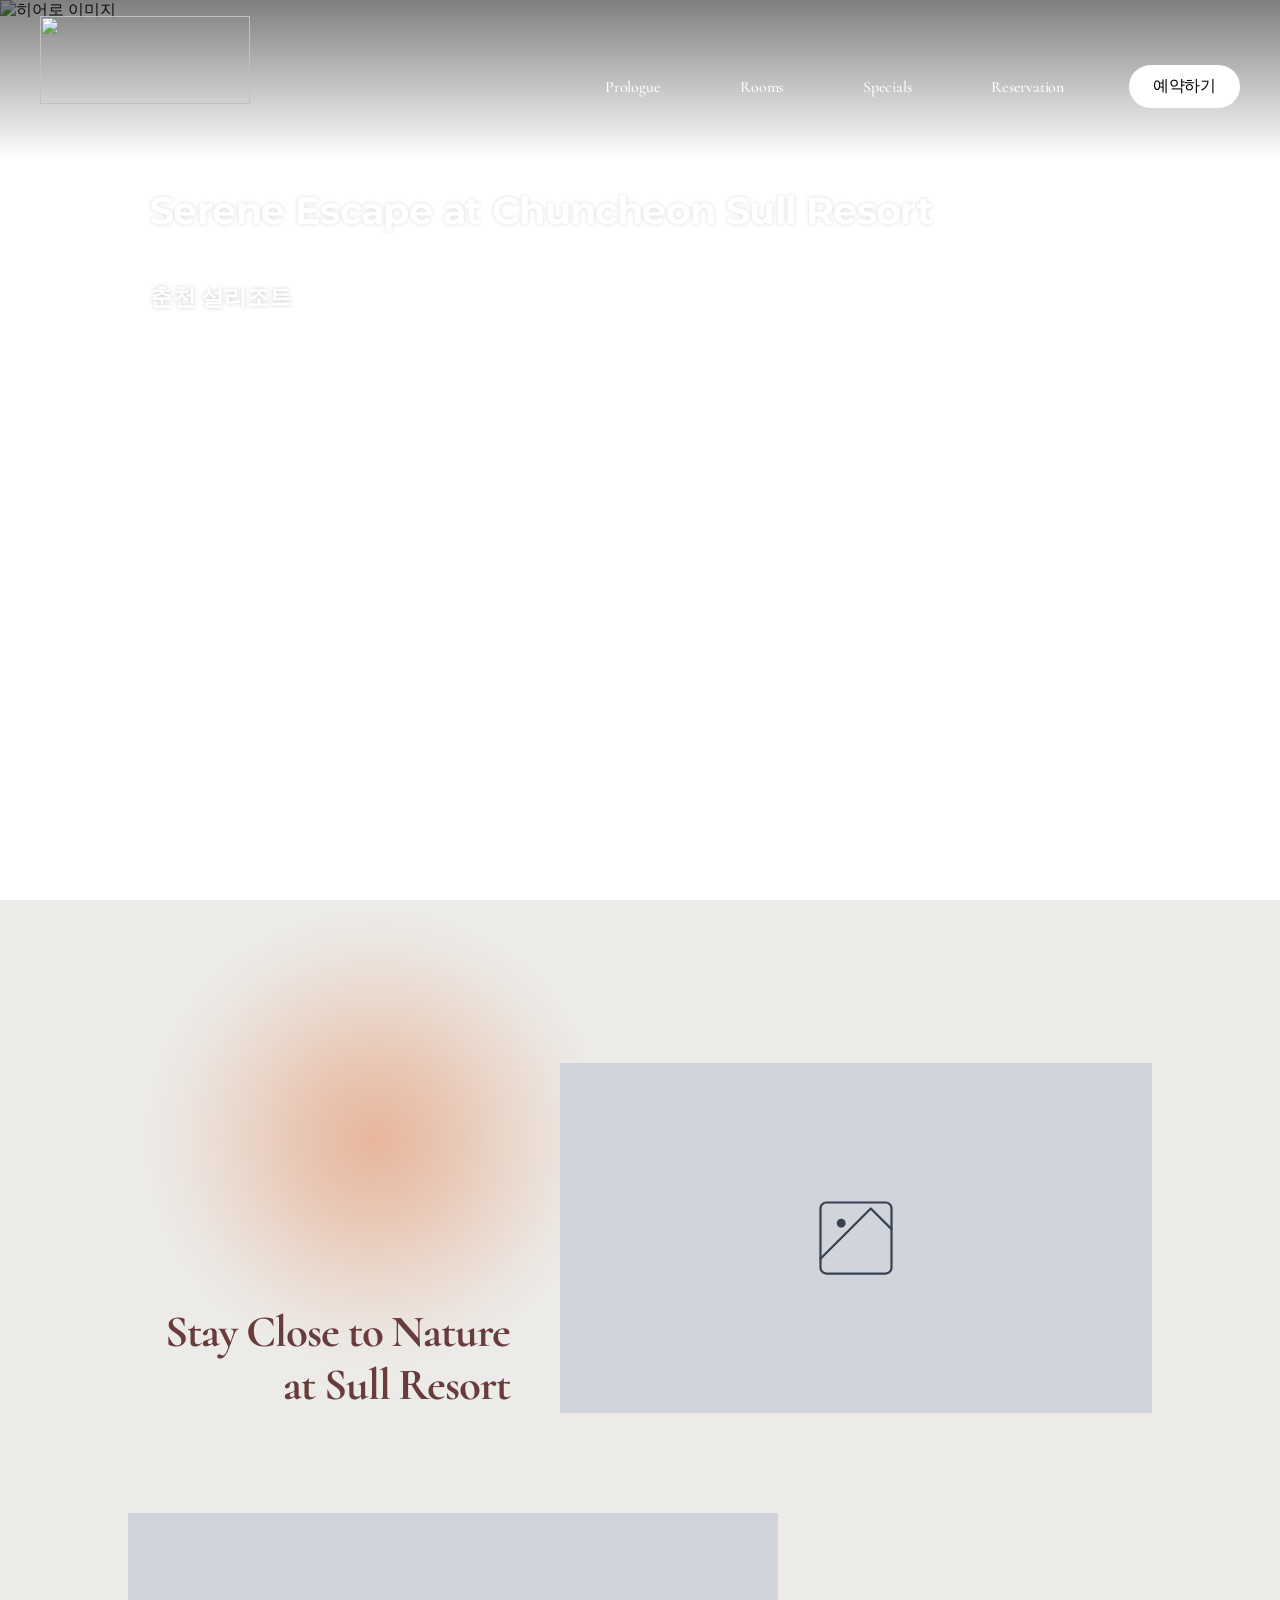
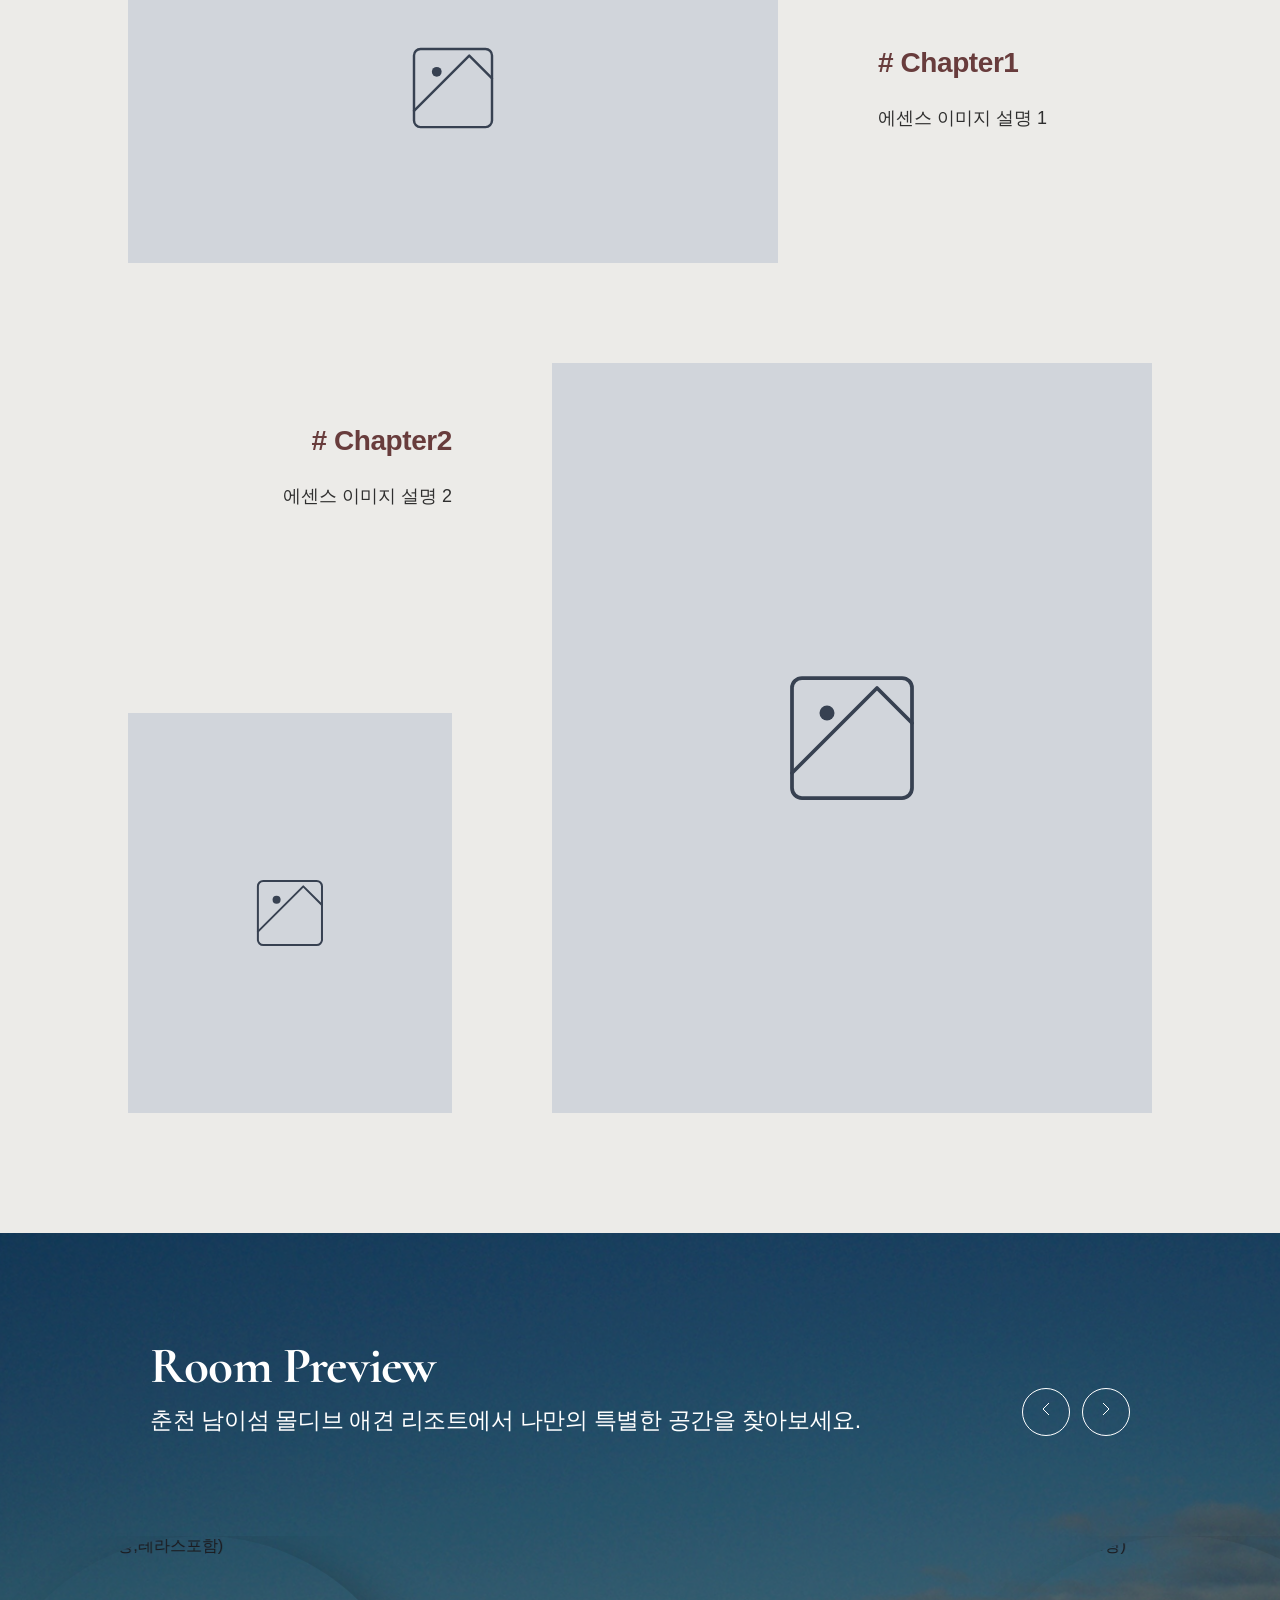
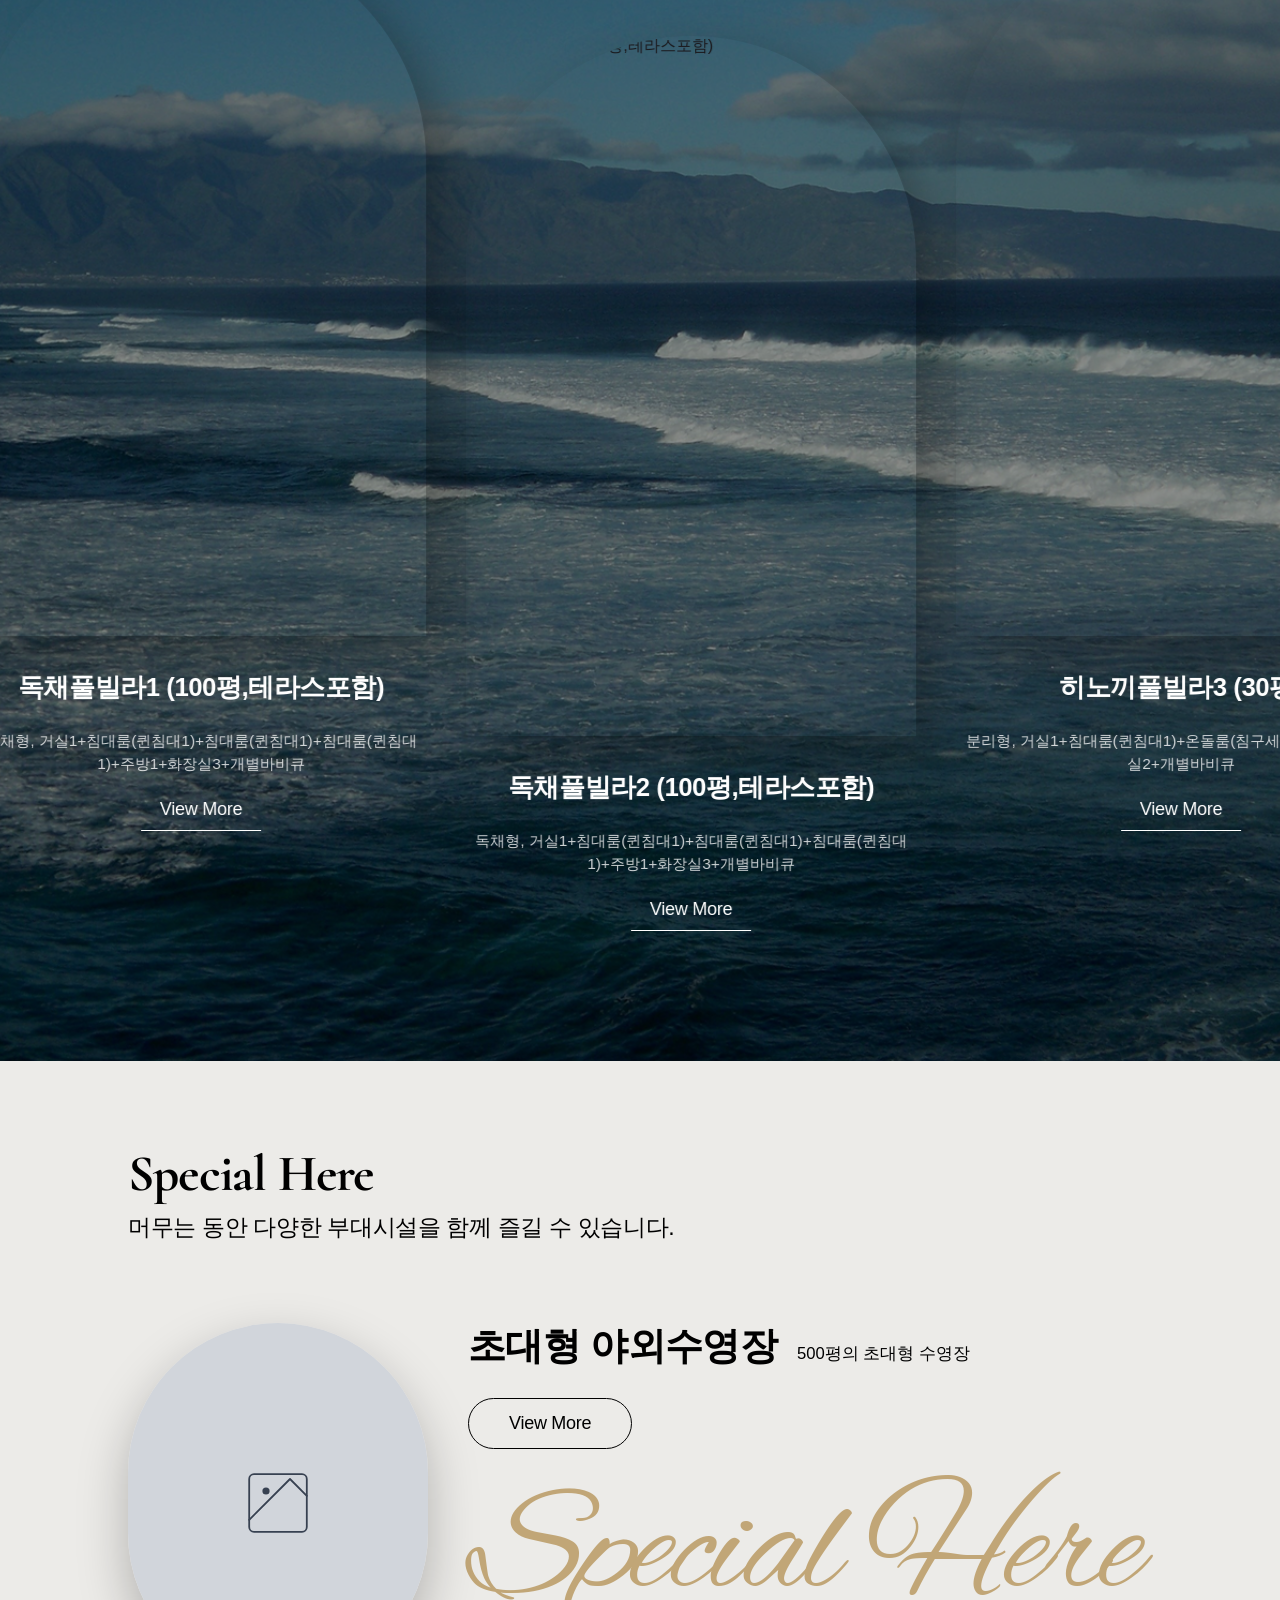
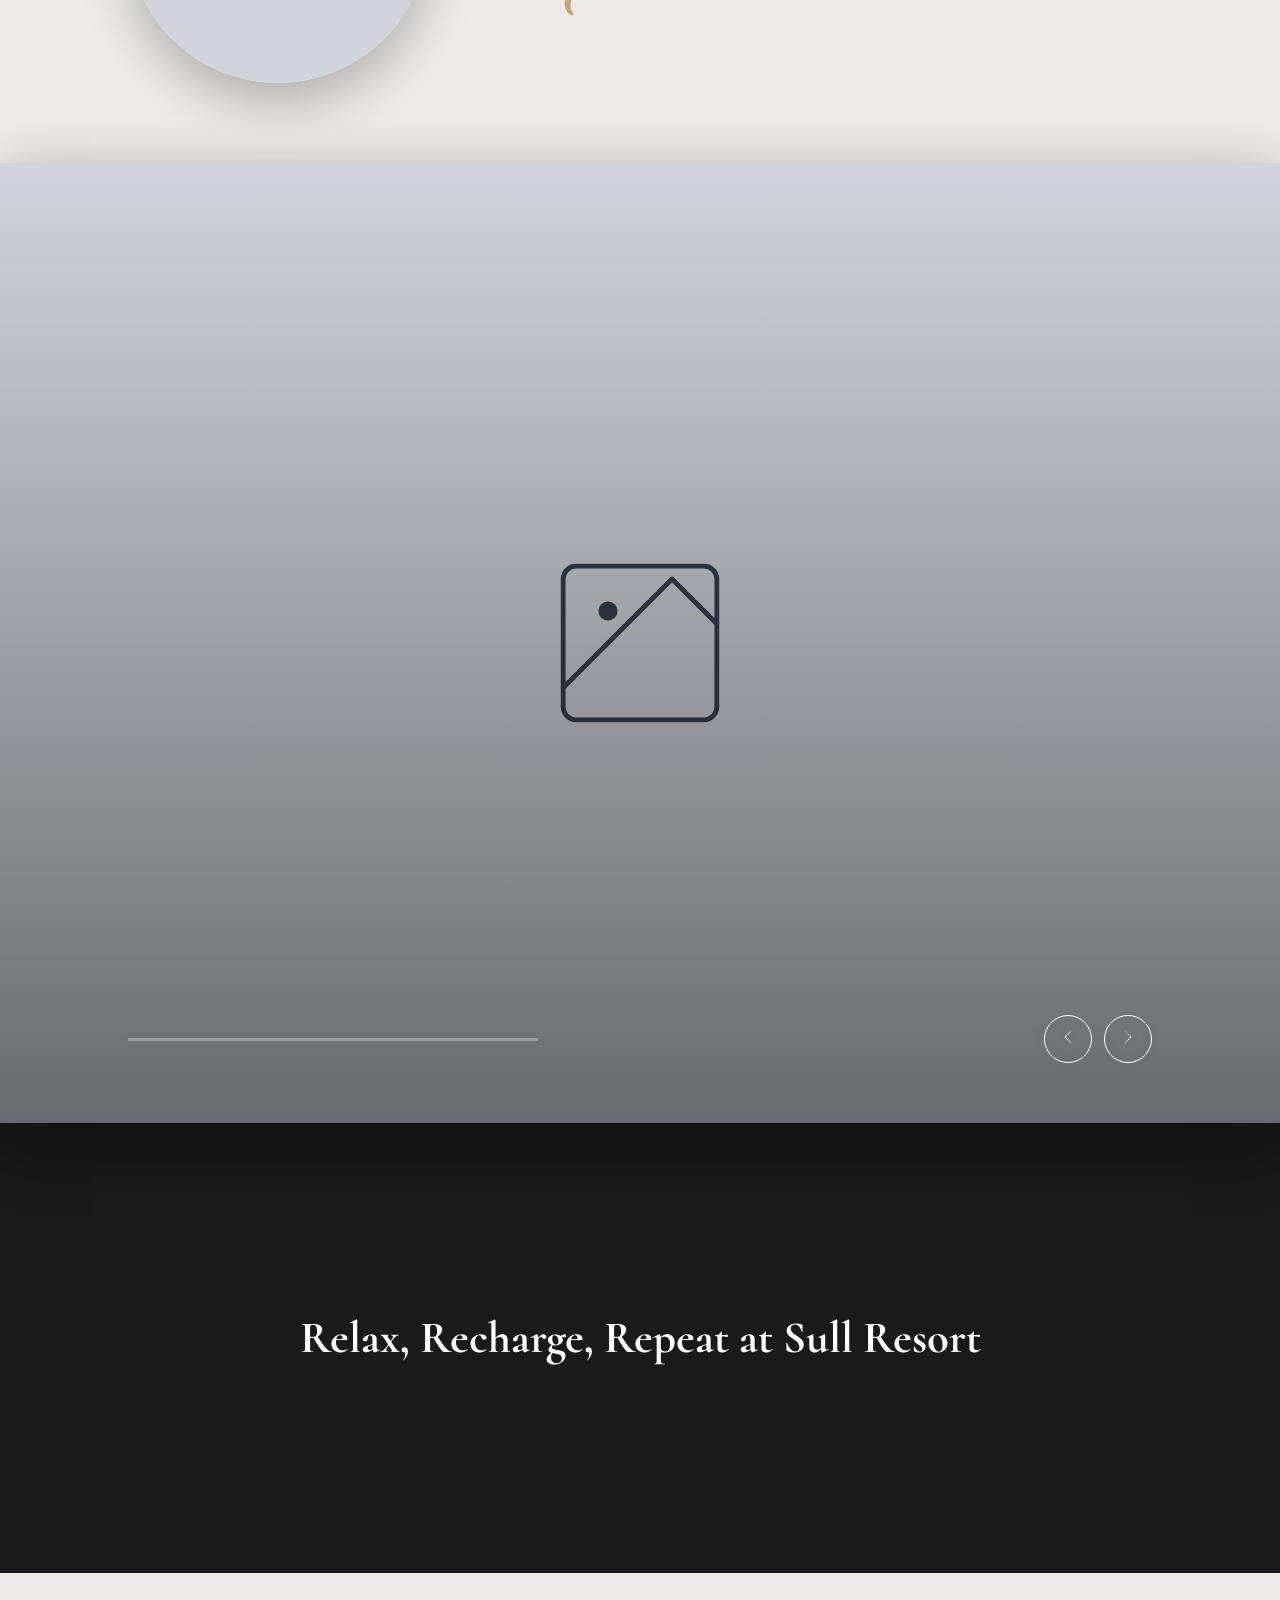
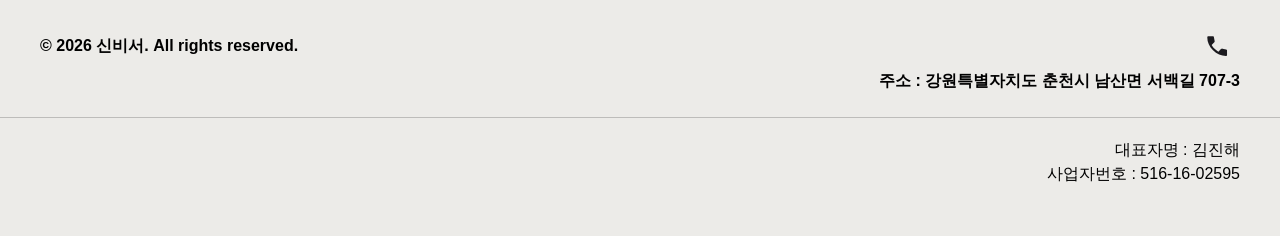
==== index.html @ b6738d69 "Deploy site files" ====
<!DOCTYPE html>
<html lang="ko">
<head>
    <meta charset="UTF-8">
    <meta name="viewport" content="width=device-width, initial-scale=1.0">
    <title></title>

    <!-- Stylesheets -->
    <link rel="stylesheet" href="styles/theme.css">
    <link rel="stylesheet" href="styles/common.css">
    <link rel="stylesheet" href="styles/index.css">
    <link rel="stylesheet" href="styles/popup.css">
  <!-- Open Graph Meta Tags for Social Media -->
  <meta property="og:type" content="website" />
  <meta property="og:title" content="춘천 남이섬 몰디브 애견 리조트 - 홈" />
  
  
  <meta property="og:url" content="https://maldivesvillage.co.kr" />

  <!-- Twitter Card Meta Tags -->
  <meta name="twitter:card" content="summary_large_image" />
  <meta name="twitter:title" content="춘천 남이섬 몰디브 애견 리조트 - 홈" />
  
  
</head>
<body>
    <!-- Navigation (Header) - page-wrapper 밖으로 분리 -->
    <div class="navigation-off">
        <div id="header-container"></div>
    </div>

    <div class="page-wrapper">
        <!-- CUSTOM FIELD : 메인 소개 섹션 이미지 매핑 -->
        <div class="main-section">
            <div class="main-bg" data-hero-slider></div>
            <div class="main-content">
                <!-- custom field : 메인 소개 섹션 타이틀 매핑 -->
                <h1 class="main-title" data-hero-title></h1>
                <div class="title-divider"><div class="bar-progress"></div></div>
                <!-- custom field : 메인 소개 섹션 설명 매핑 -->
                <p class="main-subtitle" data-hero-description></p>
            </div>
            <div class="main-arrow">
                <div class="arrow-left"></div>
                <p class="arrow-number">01</p>
                <div class="arrow-divider"></div>
                <p class="arrow-number">10</p>
                <div class="arrow-right"></div>
            </div>
        </div>

        <!-- custom field : 핵심 메시지 섹션 -->
        <div class="content-1 essence-section">
            <div class="gradient-circle anim-scale-in"></div>

            <div class="content-1-inner">
                <div class="content-group">
                    <div class="title-text" data-essence-description></div>
                    <!-- custom field : 핵심 메시지 섹션 이미지 1 매핑 , 이미지는 총 4개까지만-->
                    <div class="content-image large anim-fade-right">
                        <img data-essence-image-1 src="" alt="">
                    </div>
                </div>

                <div class="con1-item con1-1">
                    <!-- custom field : 핵심 메시지 섹션 이미지 2 매핑 -->
                    <div class="content-image anim-fade-left">
                        <img data-essence-image-2 src="" alt="">
                    </div>
                    <div class="content-text anim-fade-right">
                        <h3 class="chapter-tag"># Chapter1</h3>
                        <!-- custom field : 핵심 메시지 섹션 이미지 1 설명 매핑 -->
                        <p class="chapter-content" data-essence-image-description-1></p>
                    </div>
                </div>

                <div class="con1-34">
                    <div class="con1-item con1-3">
                        <div class="content-text right anim-fade-left">
                            <h3 class="chapter-tag"># Chapter2</h3>
                            <!-- custom field : 핵심 메시지 섹션 이미지 2 설명 매핑 -->
                            <p class="chapter-content" data-essence-image-description-2></p>
                        </div>
                        <!-- custom field : 핵심 메시지 섹션 이미지 3 매핑 -->
                        <div class="content-image tall anim-fade-right">
                            <img data-essence-image-3 src="" alt="">
                        </div>
                    </div>

                    <div class="con1-item con1-4">
                        <!-- custom field : 핵심 메시지 섹션 이미지 4 매핑 -->
                        <div class="content-image wide anim-fade-up">
                            <img data-essence-image-4 src="" alt="">
                        </div>
                    </div>
                </div>
            </div>
        </div>

        <!-- room preview section : 커스텀 영역 x / 룸 정보 매핑 -->
        <div class="content-2 room-preview-section" >
            <div class="content-2-bg"></div>
            <div class="section-header">
                <div class="section-header-outer">
                    <div class="section-header-inner">
                        <div class="text-block">
                            <h2 class="section-title">Room Preview</h2>
                            <!-- 문구 변경되어야 함 (숙소명 + 하드코딩 문구 )-->
                            <p class="section-subtitle" data-rooms-subtitle></p>
                        </div>
                        <div class="arrow-block">
                            <button class="nav-btn prev"><svg width="24" height="24" viewBox="0 0 24 24" fill="none"><path d="M15 6L9 12L15 18" stroke="currentColor" stroke-width="1"/></svg></button>
                            <button class="nav-btn next"><svg width="24" height="24" viewBox="0 0 24 24" fill="none"><path d="M9 6L15 12L9 18" stroke="currentColor" stroke-width="1"/></svg></button>
                        </div>
                    </div>
                </div>
            </div>

            <div class="room-grid">
                <div class="room-scroll-track" data-rooms-container>
                    <!-- 숙소관리 객실 타입 개수에 따라 동적 생성 -->
                </div>
            </div>
        </div>

        <!-- facility section : 커스텀 영역 x / 부대시설 정보 매핑 -->
        <div class="content-3 facility-section">
            <div class="special-left">
                <div class="special-header anim-fade-up">
                    <!-- 하드코딩, 매핑 x -->
                    <h2>Special Here</h2>
                    <p>머무는 동안 다양한 부대시설을 함께 즐길 수 있습니다.</p>
                </div>

                <div class="meditation-image anim-scale-in">
                    <!-- 부대시설 이미지 동적 생성 (mapper) -->
                </div>

                <div class="meditation-info anim-fade-right">
                    <!-- 부대시설 정보 동적 생성 (mapper) -->
                </div>
                <!-- 하드코딩, 매핑 x -->
                <p class="special-script">Special Here</p>

                <div class="arrow-decoration">
                    <svg width="856" height="250" viewBox="0 0 856 250" fill="none" style="overflow:visible">
                        <circle cx="731" cy="125" r="125" fill="white" fill-opacity="0.4"/>
                        <path d="M0 146.5C0 146.5 448.741 146.5 776 146.5L700 89.9999" stroke="black"/>
                    </svg>
                </div>
            </div>

            <div class="special-right anim-fade-right">
                <div class="special-right-image">
                    <!-- 부대시설 오른쪽 이미지 동적 생성 (mapper) -->
                    <div class="image-overlay"></div>
                </div>
                <div class="special-bar">
                    <div class="bar-line"><div class="bar-progress"></div></div>
                    <div class="bar-controls">
                        <button><svg width="24" height="24" viewBox="0 0 24 24" fill="none"><path d="M15 6L9 12L15 18" stroke="currentColor" stroke-width="1"/></svg></button>
                        <button><svg width="24" height="24" viewBox="0 0 24 24" fill="none"><path d="M9 6L15 12L9 18" stroke="currentColor" stroke-width="1"/></svg></button>
                    </div>
                </div>
            </div>
        </div>

        <!-- custom field : 마무리 섹션 -->
        <div class="content-4 closing-section">
            <!-- custom field : 마무리 섹션 이미지 한장 매핑 -->
            <div class="content-4-bg" data-closing-image></div>
            <div class="content-4-text">
                <!-- custom field : 마무리 섹션 제목 매핑 -->
                <h2 data-closing-title></h2>
                <!-- custom field : 마무리 섹션 내용 매핑 -->
                <p data-closing-description></p>
            </div>
        </div>

        <!-- Footer -->
        <div id="footer-container"></div>
    </div>

    <!-- Popup -->
    <div id="popup-container"></div>

    <!-- Scripts -->
    <script src="js/common.js"></script>
    <script src="js/pages/index.js"></script>

    <!-- Data Mapper -->
    <script src="js/image-helpers.js"></script>
    <script src="js/data-mapper/core/base-mapper.js"></script>
    <script src="js/data-mapper/pages/index-mapper.js"></script>
    <script src="js/preview-handler.js"></script>

    <!-- Header / Footer Loader (header.html 로드 → 내부 스크립트 추출 실행 → HeaderFooterMapper 초기화) -->
    <script src="js/header-footer-loader.js"></script>

    <!-- Popup -->
    <script src="js/popup.js"></script>
</body>
</html>
---- styles/theme.css ----
/* CDN Fonts */
@import url('https://cdn.jsdelivr.net/gh/orioncactus/pretendard/dist/web/static/pretendard.min.css');
@import url('https://fonts.googleapis.com/css2?family=Cormorant:ital,wght@0,300..700;1,300..700&display=swap');

/* Font Faces */
@font-face {
  font-family: 'Aritaburi';
  src: url('https://cdn.jsdelivr.net/gh/projectnoonnu/noonfonts_one@1.0/Arita-buri-SemiBold.woff') format('woff');
  font-weight: 400;
  font-display: swap;
}

@font-face {
    font-family: 'Pretendard';
    src: url('https://cdn.jsdelivr.net/gh/projectnoonnu/pretendard@1.0/Pretendard-Regular.woff2') format('woff2');
    font-weight: 400;
    font-display: swap;
}

/* CSS Variables */
:root {
  --font-ko-main: 'Aritaburi', sans-serif;
  --font-ko-sub: 'Pretendard', sans-serif;
  --font-en-main: 'Cormorant', sans-serif;
  --color-primary: #ecebe8;
  --color-secondary: #683c3c;
}
---- styles/common.css ----
/* Alex Brush (하드코딩 전용) */
@import url('https://fonts.googleapis.com/css2?family=Alex+Brush&display=swap');
/* Montserrat (하드코딩 전용) */
@import url('https://fonts.googleapis.com/css2?family=Montserrat:wght@400;500;600;700&display=swap');

/* ==========================================
   COMMON STYLES - 피그마 디자인 기반
   ========================================== */

* {
    margin: 0;
    padding: 0;
    box-sizing: border-box;
}

ul, ol, li {
    list-style: none;
}

html {
    font-size: 16px;
}

body {
    font-family: var(--font-ko-sub);
    color: #1c1b1f;
    background: white;
    overflow-x: hidden;
}

img {
    width: 100%;
    height: 100%;
    display: block;
}

a {
    text-decoration: none;
    color: inherit;
}

button {
    border: none;
    background: none;
    cursor: pointer;
    font-family: inherit;
}

/* ==========================================
   HEADER (공통 헤더)
   ========================================== */

.site-header {
    position: fixed;
    left: 0;
    top: 0;
    width: 100%;
    height: 120px;
    z-index: 1001;
    display: flex;
    align-items: center;
    justify-content: center;
    overflow: visible;
    transition: background 0.3s ease;
}

.header-wrapper {
    width: 100%;
    max-width: 1600px;
    flex: 1 1 auto;
    height: 100%;
    position: relative;
    z-index: 1004;
}

.header-inner {
    position: relative;
    display: flex;
    justify-content: space-between;
    align-items: center;
    width: 100%;
    height: 100%;
    padding: 0 40px;
    box-sizing: border-box;
}

.header-logo {
    flex-shrink: 0;
    width: 210px;
    height: 88px;
}

.header-logo img {
    width: 100%;
    height: 100%;
    object-fit: cover;
}

.header-nav {
    display: flex;
    align-items: center;
    gap: 80px;
    align-self: flex-end;
    padding-bottom: 12px;
}

.nav-menu {
    list-style: none;
    display: flex;
    align-items: center;
    gap: 80px;
    margin: 0;
    padding: 0;
}

.nav-menu > li > a {
    font-family: var(--font-en-main);
    font-weight: 500;
    font-size: 20px;
    color: white;
    letter-spacing: -0.225px;
    padding: 0 15px;
}

.btn-book {
    background: white;
    color: black !important;
    padding: 11px 24px !important;
    border-radius: 50px;
    font-family: var(--font-en-main);
    font-weight: 500;
    font-size: 15px;
    letter-spacing: -0.225px;
    white-space: nowrap;
    flex-shrink: 0;
}

.btn-ybs {
    background: white;
    color: black !important;
    padding: 11px 24px !important;
    border-radius: 50px;
    font-family: var(--font-en-main);
    font-weight: 500;
    font-size: 15px;
    letter-spacing: -0.225px;
    white-space: nowrap;
    flex-shrink: 0;
}

.ybs-short {
    display: none;
}

/* 버튼 그룹 - BOOK과 YBS 버튼을 나란히 배치 */
.button-group {
    display: flex !important;
    align-items: center;
    gap: 20px !important;
}

/* 데스크톱: 모바일 전용 요소 숨김 */
.header-menu-btn {
    display: none;
}

.book-short {
    display: none;
}

/* ==========================================
   HEADER DROPDOWN
   ========================================== */

/* 헤더 hover/focus 시 배경 전환 */
.site-header:hover,
.site-header:focus-within {
    background: rgba(40, 40, 40, 0.85);
}

/* 드롭다운 배경 패널 — 데스크톱: 배경만 표시, 콘텐츠 숨김 */
.header-dropdown {
    position: absolute;
    left: 0;
    top: 100%;
    width: 100%;
    height: auto;
    min-height: 350px;
    max-height: calc(100vh - 100px);
    overflow-y: auto;
    -webkit-overflow-scrolling: touch;
    background: rgba(40, 40, 40, 0.85);
    border-top: 1px solid rgba(255, 255, 255, 0.15);
    opacity: 0;
    visibility: hidden;
    pointer-events: none;
    transition: opacity 0.15s ease, visibility 0s linear 0.15s;
    z-index: 1002;
}

.site-header:hover .header-dropdown,
.site-header:focus-within .header-dropdown {
    opacity: 1;
    visibility: visible;
    pointer-events: auto;
    transition: opacity 0.15s ease, visibility 0s linear 0s;
}

/* 데스크톱: 모바일 아코디언 콘텐츠 숨김 */
.header-dropdown-inner {
    display: none;
}

/* 데스크톱: 각 대메뉴 아래 서브메뉴 */
.has-dropdown {
    position: relative;
}

/* hover 브릿지: 메뉴와 서브메뉴 사이 빈 공간을 채워 hover 유지 */
.has-dropdown::after {
    content: '';
    position: absolute;
    top: 100%;
    left: -20px;
    right: -20px;
    height: 50px;
    background: transparent;
}

.dropdown-sub {
    position: absolute;
    top: calc(100% + 40px);
    left: 50%;
    transform: translateX(-50%);
    display: flex;
    flex-direction: column;
    align-items: center;
    gap: 4px;
    opacity: 0;
    visibility: hidden;
    pointer-events: none;
    z-index: 1003;
    transition: opacity 0.15s ease, visibility 0s linear 0.15s;
    max-height: calc(100vh - 200px);
    overflow-y: auto;
    -webkit-overflow-scrolling: touch;
    overscroll-behavior: contain;
    padding-bottom: 10px;
}

.site-header:hover .dropdown-sub,
.site-header:focus-within .dropdown-sub {
    opacity: 1;
    visibility: visible;
    pointer-events: auto;
    transition: opacity 0.15s ease, visibility 0s linear 0s;
}

.dropdown-sub a {
    font-family: var(--font-ko-sub);
    font-weight: 400;
    font-size: 16px;
    line-height: 2;
    color: rgba(255, 255, 255, 0.75);
    white-space: nowrap;
    padding: 0 15px;
    transition: color 0.2s ease;
    max-width: 200px;
    overflow: hidden;
    text-overflow: ellipsis;
    display: block;
    flex-shrink: 0;
}

.dropdown-sub a:hover,
.dropdown-sub a:focus {
    color: white;
}

/* 모바일 아코디언 기본 스타일 (데스크톱에서는 header-dropdown-inner가 숨김) */
.dropdown-columns {
    display: flex;
    gap: 33px;
    padding: 28px 0 45px;
}

.dropdown-col {
    display: flex;
    flex-direction: column;
    align-items: center;
    gap: 4px;
    min-width: 100px;
}

.dropdown-col a {
    font-family: var(--font-ko-sub);
    font-weight: 400;
    font-size: 17px;
    line-height: 2;
    color: rgba(255, 255, 255, 0.75);
    white-space: nowrap;
    transition: color 0.2s ease;
    max-width: 100%;
    overflow: hidden;
    text-overflow: ellipsis;
    display: block;
}

.dropdown-col a:hover,
.dropdown-col a:focus {
    color: white;
}

.dropdown-col-title {
    display: none;
}

.col-arrow {
    display: none;
}

.dropdown-col-links {
    display: flex;
    flex-direction: column;
    align-items: center;
    gap: 4px;
    max-height: calc(100vh - 250px);
    overflow-y: auto;
    -webkit-overflow-scrolling: touch;
}

/* 드롭다운 스크롤바 커스텀 스타일 */
.header-dropdown,
.dropdown-sub,
.dropdown-col-links {
    scrollbar-width: thin;
    scrollbar-color: rgba(255, 255, 255, 0.85) #2a2d35;
}

.header-dropdown::-webkit-scrollbar,
.dropdown-sub::-webkit-scrollbar,
.dropdown-col-links::-webkit-scrollbar {
    width: 4px;
}

.header-dropdown::-webkit-scrollbar-track,
.dropdown-sub::-webkit-scrollbar-track,
.dropdown-col-links::-webkit-scrollbar-track {
    background: #2a2d35;
    border-radius: 3px;
}

.header-dropdown::-webkit-scrollbar-thumb,
.dropdown-sub::-webkit-scrollbar-thumb,
.dropdown-col-links::-webkit-scrollbar-thumb {
    background: rgba(255, 255, 255, 0.85);
    border-radius: 3px;
}

.header-dropdown::-webkit-scrollbar-thumb:hover,
.dropdown-sub::-webkit-scrollbar-thumb:hover,
.dropdown-col-links::-webkit-scrollbar-thumb:hover {
    background: rgba(255, 255, 255, 0.95);
}

/* ==========================================
   FOOTER (공통 푸터)
   ========================================== */

.site-footer {
    background: var(--color-primary);
    margin-top: 0;
    padding: 60px 0 50px;
}

.footer-wrapper {
    width: 100%;
    max-width: 1600px;
    margin: 0 auto;
    display: flex;
    justify-content: space-between;
    align-items: flex-start;
    padding: 0 40px 0;
}

.footer-left {
    flex-shrink: 0;
}

.footer-copyright {
    font-family: var(--font-ko-sub);
    font-weight: 600;
    font-size: 16px;
    line-height: 1.6;
    color: black;
}

.footer-copyright p {
    margin: 0;
}

.footer-right {
    text-align: right;
}

.footer-contact {
    margin-bottom: 20px;
}

.contact-item {
    display: flex;
    align-items: center;
    justify-content: flex-end;
    gap: 10px;
    margin-bottom: 6px;
}

.icon-phone,
.icon-map {
    width: 26px;
    height: 26px;
}

.phone-number {
    font-family: var(--font-ko-sub);
    font-weight: 700;
    font-size: 30px;
    line-height: 1.5;
    color: black;
    margin: 0;
}

.address {
    font-family: var(--font-ko-sub);
    font-weight: 700;
    font-size: 16px;
    line-height: 2;
    color: black;
    margin: 0;
}

.footer-info {
    margin-top: 12px;
}

.footer-info p {
    font-family: var(--font-ko-sub);
    font-size: 16px;
    line-height: 1.5;
    color: black;
    margin: 0;
}

.footer-info strong {
    font-weight: 700;
}

.footer-divider {
    max-width: 1600px;
    height: 1px;
    background: rgba(0, 0, 0, 0.2);
    margin: 0 auto 20px;
}

.footer-info-wrapper {
    width: 100%;
    max-width: 1600px;
    margin: 0 auto;
    padding: 0 40px;
    text-align: right;
}

/* ==========================================
   TABLET RESPONSIVE (max-width: 1140px)
   ========================================== */

@media (max-width: 1140px) {
    .book-full {
        display: none;
    }

    .book-short {
        display: inline;
    }
}


/* ==========================================
   MEDIUM RESPONSIVE (max-width: 1400px)
   ========================================== */

@media (max-width: 1400px) {
    .header-nav {
        gap: 50px;
    }

    .nav-menu {
        gap: 50px;
    }

    .nav-menu > li > a {
        font-size: 16px;
    }

    .button-group {
        gap: 12px !important;
    }

    .dropdown-sub a {
        font-size: 14px;
        padding: 0 8px;
        max-width: 6em;
        overflow: hidden;
        text-overflow: ellipsis;
        white-space: nowrap;
    }
}

/* ==========================================
   TABLET RESPONSIVE (max-width: 1100px)
   ========================================== */

@media (max-width: 1100px) {
    .header-inner {
        padding: 0 20px;
    }

    .header-logo {
        flex-shrink: 1;
        min-width: 120px;
    }

    .header-nav {
        gap: 40px;
    }

    .nav-menu {
        gap: 40px;
    }

    .nav-menu > li > a {
        font-size: 15px;
        padding: 0 8px;
        white-space: nowrap;
    }

    .btn-book,
    .btn-ybs {
        padding: 9px 14px !important;
        font-size: 13px;
        white-space: nowrap;
        flex-shrink: 0;
    }

    .book-full {
        display: none;
    }

    .book-short {
        display: inline;
    }

    .button-group {
        gap: 10px !important;
    }
}

/* ==========================================
   MOBILE RESPONSIVE (max-width: 768px)
   ========================================== */

@media (max-width: 768px) {

    /* --- HEADER --- */
    .site-header {
        height: 70px;
    }

    .header-wrapper {
        max-width: 100%;
    }

    .header-inner {
        padding: 0 20px;
    }

    .header-logo {
        width: 120px;
        height: 50px;
    }

    .header-nav {
        gap: 16px;
        align-self: center;
        padding-bottom: 0;
    }

    /* 모바일: Menu 버튼 표시 */
    .header-menu-btn {
        display: block;
        font-family: var(--font-en-main);
        font-weight: 500;
        font-size: 14px;
        color: white;
        letter-spacing: -0.225px;
        cursor: pointer;
    }

    /* 모바일: 개별 메뉴 숨김, Book 버튼만 표시 */
    .nav-menu {
        gap: 16px;
    }

    .nav-menu li {
        display: none;
    }

    .nav-menu li:last-child {
        display: flex;
    }

    /* 모바일: 버튼 그룹을 우측 하단 fixed로 배치 */
    .button-group {
        position: fixed !important;
        right: 20px !important;
        bottom: 30px !important;
        gap: 12px !important;
        flex-direction: column !important;
        z-index: 999;
    }

    .button-group .btn-book,
    .button-group .btn-ybs {
        width: 90px;
        text-align: center;
    }

    .book-full {
        display: none;
    }

    .book-short {
        display: inline;
    }

    .ybs-full {
        display: none;
    }

    .ybs-short {
        display: inline;
    }

    .btn-book {
        padding: 8px 0;
        font-size: 12px;
        display: flex;
        align-items: center;
        justify-content: center;
    }

    .btn-ybs {
        padding: 8px 0;
        font-size: 12px;
        display: flex;
        align-items: center;
        justify-content: center;
    }

    /* --- DROPDOWN (모바일) --- */

    /* 데스크톱 서브메뉴 숨김 */
    .dropdown-sub {
        display: none !important;
    }

    /* 모바일: hover 배경 비활성화 */
    .site-header:hover,
    .site-header:focus-within {
        background: none;
    }

    .site-header.menu-active {
        background: rgba(40, 40, 40, 0.85);
    }

    /* 모바일 드롭다운 패널 */
    .header-dropdown {
        position: fixed;
        top: 70px;
        left: 0;
        width: 100%;
        height: calc(100vh - 70px);
        overflow-y: auto;
        -webkit-overflow-scrolling: touch;
        overscroll-behavior: none;
        border-top: none;
        transition: opacity 0.2s ease, visibility 0s linear 0.2s;
    }

    .site-header:hover .header-dropdown,
    .site-header:focus-within .header-dropdown {
        opacity: 0;
        visibility: hidden;
        pointer-events: none;
    }

    .site-header .header-dropdown.is-open,
    .site-header:hover .header-dropdown.is-open,
    .site-header:focus-within .header-dropdown.is-open {
        opacity: 1;
        visibility: visible;
        pointer-events: auto;
        transition: opacity 0.2s ease, visibility 0s linear 0s;
    }

    /* 모바일: 아코디언 콘텐츠 표시 */
    .header-dropdown-inner {
        display: block;
        padding: 0 20px;
    }

    .dropdown-columns {
        gap: 0;
        padding: 10px 0 30px;
        flex-direction: column;
    }

    .dropdown-col {
        align-items: flex-start;
        text-align: left;
        min-width: auto;
        width: 100%;
        padding: 12px 0;
    }

    .dropdown-col-title {
        display: flex;
        align-items: center;
        justify-content: space-between;
        font-family: var(--font-en-main);
        font-weight: 500;
        font-size: 15px;
        color: white;
        letter-spacing: -0.225px;
        padding-bottom: 8px;
        margin-bottom: 0;
        border-bottom: 1px solid rgba(255, 255, 255, 0.3);
        width: 100%;
        cursor: pointer;
    }

    .col-arrow {
        display: block;
        width: 8px;
        height: 8px;
        border-right: 1.5px solid white;
        border-bottom: 1.5px solid white;
        transform: rotate(45deg);
        transition: transform 0.25s ease;
    }

    .dropdown-col.is-expanded .col-arrow {
        transform: rotate(-135deg);
    }

    .dropdown-col-links {
        overflow: hidden;
        max-height: 0;
        transition: max-height 0.3s ease, padding 0.3s ease;
        padding: 0;
        align-items: flex-start;
    }

    .dropdown-col.is-expanded .dropdown-col-links {
        max-height: 1000px;
        padding: 8px 0 4px;
    }

    /* --- FOOTER --- */
    .site-footer {
        padding: 40px 0 30px;
    }

    .footer-wrapper {
        flex-direction: column;
        padding: 0 20px;
        gap: 30px;
    }

    .footer-right {
        text-align: left;
    }

    .contact-item {
        justify-content: flex-start;
    }

    .phone-number {
        font-size: 22px;
    }

    .footer-divider {
        margin: 0 20px 16px;
    }

    .footer-info-wrapper {
        padding: 0 20px;
        text-align: left;
    }

    .footer-info p {
        font-size: 13px;
    }
}
---- styles/index.css ----
/* ==========================================
   INDEX PAGE - 반응형 리팩토링
   ========================================== */

body {
    margin: 0;
    padding: 0;
}

.page-wrapper {
    width: 100%;
    background: white;
    overflow-x: hidden;
}

#footer-container {
    margin: 0;
    padding: 0;
    line-height: 0;
    font-size: 0;
    background: var(--color-primary);
}

/* ==========================================
   NAVIGATION (HEADER)
   ========================================== */

.navigation-off {
    position: fixed;
    left: 0;
    top: 0;
    width: 100%;
    max-width: none;
    height: 160px;
    background: linear-gradient(to bottom, rgba(0, 0, 0, 0.5), transparent);
    z-index: 999;
    pointer-events: none;
    overflow: visible;
}

.navigation-off .site-header,
.navigation-off .header-dropdown {
    pointer-events: auto;
}

/* ==========================================
   MAIN HERO SECTION
   ========================================== */

.main-section {
    position: relative;
    width: 100%;
    height: 100vh;
    min-height: 600px;
    max-height: 960px;
    overflow: hidden;
}

.main-bg {
    position: absolute;
    inset: 0;
}

.main-slide {
    position: absolute;
    inset: 0;
    opacity: 0;
    transition: opacity 1.2s ease;
}

.main-slide.active {
    opacity: 1;
}

.main-slide img {
    width: 100%;
    height: 100%;
    object-fit: cover;
    transform: scale(1);
}

/* Hero video 모드 */
[data-hero-slider] [data-hero-video] {
    position: absolute;
    inset: 0;
    width: 100%;
    height: 100%;
    object-fit: cover;
}

.main-content {
    position: absolute;
    left: 150px;
    top: 0;
    z-index: 1;
    padding-top: 180px;
    max-width: 1600px;
}

.main-title {
    font-family: 'Montserrat', sans-serif;
    font-weight: 700;
    font-size: clamp(28px, 3vw, 40px);
    line-height: 1.6;
    color: white;
    letter-spacing: -0.6px;
    text-shadow: 0px 0px 4px rgba(0, 0, 0, 0.15);
    margin: 0;
}

.title-divider {
    width: 658px;
    height: 3px;
    background: rgba(255, 255, 255, 0.3);
    margin-top: 12px;
    position: relative;
    overflow: hidden;
}

.title-divider .bar-progress {
    position: absolute;
    left: 0;
    top: 0;
    height: 100%;
    width: 100%;
    background: white;
    transform-origin: left;
    transform: scaleX(0);
    animation: progressFill 4s linear infinite;
}

.main-subtitle {
    font-family: var(--font-ko-main);
    font-weight: 700;
    font-size: clamp(18px, 1.8vw, 24px);
    line-height: 1.5;
    color: white;
    letter-spacing: -0.36px;
    text-shadow: 0px 0px 4px rgba(0, 0, 0, 0.2);
    margin: 24px 0 0;
}

.main-arrow {
    position: absolute;
    left: 50%;
    bottom: 40px;
    transform: translateX(-50%);
    display: flex;
    align-items: center;
    gap: 24px;
    z-index: 1;
}

.arrow-left,
.arrow-right {
    width: 9px;
    height: 9px;
    border-left: 1px solid white;
    border-bottom: 1px solid white;
}

.arrow-left {
    transform: rotate(45deg);
}

.arrow-right {
    transform: rotate(-135deg);
}

.arrow-number {
    font-family: var(--font-en-main);
    font-size: 26px;
    line-height: 36px;
    color: white;
    letter-spacing: -0.39px;
    margin: 0;
}

.arrow-divider {
    width: 10px;
    height: 1px;
    background: white;
    transform: rotate(90deg);
}

/* ==========================================
   CONTENT SECTION 1
   ========================================== */

.content-1 {
    position: relative;
    width: 100%;
    background: var(--color-primary);
    overflow: visible;
    padding-bottom: 120px;
}

.content-1-inner {
    position: relative;
    width: 80%;
    max-width: 1600px;
    margin: 0 auto;
    padding: 163px 0 0;
    box-sizing: border-box;
    display: flex;
    flex-direction: column;
    gap: 100px;
}

.gradient-circle {
    position: absolute;
    left: 150px;
    top: 14px;
    width: 450px;
    height: 450px;
    border-radius: 50%;
    background: radial-gradient(circle, rgba(231, 176, 148, 0.9) 0%, rgba(231, 176, 148, 0.6) 25%, rgba(231, 176, 148, 0.3) 45%, rgba(231, 176, 148, 0.05) 65%, rgba(231, 176, 148, 0) 75%);
}

.content-group {
    display: flex;
    justify-content: flex-end;
    align-items: flex-end;
    gap: 100px;
    width: 100%;
}

.title-text {
    font-family: var(--font-en-main);
    font-weight: 700;
    font-size: 50px;
    line-height: 1.2;
    color: var(--color-secondary);
    letter-spacing: -1.05px;
    text-align: right;
    min-width: 0;
}

.title-text p {
    margin: 0;
}

.content-group .content-image.large {
    flex-shrink: 1;
    width: 900px;
    max-width: 100%;
    height: 350px;
}

.con1-item {
    width: 100%;
}

.con1-1 {
    display: flex;
    gap: 100px;
    align-items: center;
}

.con1-3 {
    display: contents;
}

.con1-4 {
    display: contents;
}

/* con1-3 텍스트 + con1-4 wide 이미지가 왼쪽 열,
   con1-3 tall 이미지가 오른쪽 열 전체를 span하는 2열 grid */
.con1-34 {
    display: grid;
    grid-template-columns: 1fr minmax(0, 600px);
    grid-template-rows: minmax(350px, auto) 400px;
    column-gap: 100px;
    width: 100%;
}

.con1-34 .content-text.right {
    grid-column: 1;
    grid-row: 1;
    width: auto;
    align-self: start;
}

.con1-34 .content-image.tall {
    grid-column: 2;
    grid-row: 1 / span 2;
    align-self: stretch;
}

.con1-34 .content-image.wide {
    grid-column: 1;
    grid-row: 2;
    align-self: stretch;
}

.content-image {
    overflow: hidden;
}

.content-image img {
    width: 100%;
    height: 100%;
    object-fit: cover;
}

/* Essence video 모드 */
.essence-video-container {
    width: 100%;
    aspect-ratio: 16 / 9;
    overflow: hidden;
}

.essence-video-container video {
    width: 100%;
    height: 100%;
    object-fit: cover;
    display: block;
}

.con1-1 .content-image {
    width: 650px;
    height: 350px;
}

.con1-2 .content-image.large {
    width: 900px;
    height: 350px;
}

.con1-3 .content-image.tall {
    width: 100%;
    height: 100%;
}

.con1-4 .content-image.wide {
    width: 100%;
    height: 100%;
}

.content-text {
    flex: 1;
}

.content-text.right {
    text-align: right;
    width: 892px;
    padding: 60px 0;
}

.chapter-tag {
    font-family: var(--font-ko-main);
    font-weight: 700;
    font-size: 28px;
    line-height: 36px;
    color: var(--color-secondary);
    letter-spacing: -0.42px;
    margin: 0 0 24px 0;
}

.chapter-content {
    font-family: var(--font-ko-sub);
    font-weight: 500;
    font-size: 18px;
    line-height: 1.5;
    color: rgba(0, 0, 0, 0.8);
    margin: 0;
}

/* ==========================================
   CONTENT SECTION 2: ROOM PREVIEW
   ========================================== */

.content-2 {
    position: relative;
    width: 100%;
    padding: 100px 0 120px;
}

.content-2-bg {
    position: absolute;
    inset: 0;
    background-image: url('../images/bg.png');
    background-size: cover;
    background-position: center;
}

.content-2-bg::after {
    content: '';
    position: absolute;
    inset: 0;
    background: rgba(0, 0, 0, 0.45);
}

.content-2 > .section-header {
    position: relative;
    z-index: 2;
    margin-bottom: 40px;
}

.section-header-outer {
    width: 100%;
}

.section-header-inner {
    width: 100%;
    max-width: 1600px;
    margin: 0 auto;
    padding: 0 150px;
    box-sizing: border-box;
    display: flex;
    align-items: flex-end;
    justify-content: space-between;
}

.section-header-inner .text-block {
    flex: 1;
}

.section-header-inner .arrow-block {
    flex-shrink: 0;
    display: flex;
    gap: 12px;
}

.nav-btn {
    width: 48px;
    height: 48px;
    border: 1px solid white;
    border-radius: 50%;
    color: white;
    background: transparent;
    font-size: 18px;
    cursor: pointer;
    transition: background 0.3s ease, color 0.3s ease;
}

.nav-btn:hover {
    background: white;
    color: black;
}

.section-title {
    font-family: var(--font-en-main);
    font-weight: 700;
    font-size: clamp(36px, 4vw, 54px);
    line-height: 1.3;
    color: white;
    letter-spacing: -0.81px;
    margin: 0 0 6px 0;
}

.section-subtitle {
    font-family: var(--font-ko-main);
    font-weight: 500;
    font-size: clamp(18px, 1.8vw, 24px);
    line-height: 1.3;
    color: white;
    letter-spacing: -0.36px;
    margin: 0;
}

.room-grid {
    position: relative;
    z-index: 2;
    overflow: hidden;
    margin-top: 100px;
}

.room-scroll-track {
    display: flex;
    gap: 40px;
    width: max-content;
    will-change: transform;
}

.room-grid.no-rolling {
    overflow: visible;
    display: flex;
    justify-content: center;
}

.room-grid.no-rolling .room-scroll-track {
    width: auto;
    will-change: auto;
    justify-content: center;
}

.room-card {
    flex-shrink: 0;
    width: min(450px, 80vw);
    display: flex;
    flex-direction: column;
    gap: 33px;
}

.room-card:nth-child(odd) {
    margin-top: 0;
}

.room-card:nth-child(even) {
    margin-top: 100px;
}

.room-image {
    width: 100%;
    aspect-ratio: 450 / 700;
    border-radius: 300px 300px 0 0;
    overflow: hidden;
    box-shadow: 20px 20px 50px rgba(0, 0, 0, 0.3);
}

.room-image img {
    width: 100%;
    height: 100%;
    object-fit: cover;
}

.room-info {
    display: flex;
    flex-direction: column;
    align-items: center;
    text-align: center;
    gap: 24px;
}

.room-info h3 {
    font-family: var(--font-ko-sub);
    font-weight: 700;
    font-size: clamp(22px, 2vw, 28px);
    line-height: 36px;
    color: white;
    letter-spacing: -0.42px;
    margin: 0;
}

.room-info p {
    font-family: var(--font-ko-sub);
    font-weight: 500;
    font-size: clamp(15px, 1.2vw, 18px);
    line-height: 1.5;
    color: rgba(255, 255, 255, 0.8);
    max-width: 435px;
    margin: 0;
}

.btn-more {
    position: relative;
    font-family: var(--font-ko-main);
    font-size: 18px;
    color: white;
    letter-spacing: -0.27px;
    background: none;
    border: none;
    cursor: pointer;
    padding-bottom: 10px;
}

.btn-more::after {
    content: '';
    display: block;
    width: 120px;
    height: 1px;
    background: white;
    margin: 10px auto 0;
}

/* ==========================================
   CONTENT SECTION 3: SPECIAL HERE
   ========================================== */

.content-3 {
    position: relative;
    width: 100%;
    background: var(--color-primary);
    overflow: visible;
    display: flex;
}

.special-left {
    position: relative;
    flex: 1;
    min-width: 0;
    padding: 100px 60px 100px 8%;
    z-index: 10;
    display: grid;
    grid-template-areas:
        "header header"
        "image  info"
        "script script";
    grid-template-columns: min(400px, 38vw) 1fr;
    column-gap: 60px;
    row-gap: 60px;
    align-content: start;
}

.special-header {
    grid-area: header;
    margin-bottom: 0;
}

.special-header h2 {
    font-family: var(--font-en-main);
    font-weight: 700;
    font-size: clamp(36px, 4vw, 54px);
    line-height: 1.3;
    color: black;
    letter-spacing: -0.81px;
    margin: 0 0 6px 0;
}

.special-header p {
    font-family: var(--font-ko-main);
    font-weight: 500;
    font-size: clamp(18px, 1.8vw, 24px);
    line-height: 1.3;
    color: black;
    letter-spacing: -0.36px;
    margin: 0;
}

.meditation-image {
    grid-area: image;
    display: grid;
    width: 100%;
    aspect-ratio: 400 / 480;
    border-radius: 300px;
    overflow: hidden;
    box-shadow: 0px 20px 50px rgba(0, 0, 0, 0.25);
}

.meditation-image img {
    grid-area: 1 / 1;
    width: 100%;
    height: 100%;
    object-fit: cover;
    opacity: 0;
    transition: opacity 1.2s ease;
}

.meditation-image img.active {
    opacity: 1;
}

.meditation-info {
    grid-area: info;
    display: grid;
    position: relative;
    z-index: 1;
    align-self: center;
}

.meditation-info .facility-slide {
    grid-area: 1 / 1;
    transition: opacity 1.2s ease;
    pointer-events: none;
    opacity: 0;
}

.meditation-info .facility-slide.active {
    opacity: 1;
    pointer-events: auto;
}

.meditation-title {
    font-family: var(--font-ko-main);
    font-weight: 700;
    font-size: clamp(30px, 3vw, 42px);
    line-height: 1.2;
    color: black;
    letter-spacing: -0.63px;
    margin: 0 0 100px 0;
}

.meditation-text {
    font-family: var(--font-ko-sub);
    font-weight: 500;
    font-size: clamp(16px, 1.3vw, 20px);
    line-height: 1.3;
    color: black;
    max-width: 371px;
    margin: 20px 0 30px 0;
}

.btn-outline {
    border: 1px solid black;
    border-radius: 100px;
    padding: 14px 40px;
    font-family: var(--font-ko-main);
    font-size: 18px;
    color: black;
    background: transparent;
    letter-spacing: -0.27px;
    cursor: pointer;
}

.special-script {
    grid-area: script;
    font-family: 'Alex Brush', cursive;
    font-size: clamp(60px, 12vw, 200px);
    line-height: 1.3;
    color: #c1a677;
    letter-spacing: -3px;
    margin: 0;
    white-space: nowrap;
}

.arrow-decoration {
    position: absolute;
    left: 45%;
    top: 330px;
    z-index: 0;
    overflow: visible;
    pointer-events: none;
}

.arrow-decoration svg {
    width: 856px;
    height: 250px;
    overflow: visible;
}

.special-right {
    width: 45%;
    flex-shrink: 0;
    display: grid;
    z-index: 1;
}

.special-right-image {
    grid-area: 1 / 1;
    display: grid;
    min-height: 800px;
    border-radius: 300px 0 0 0;
    overflow: hidden;
    box-shadow: 0 20px 60px rgba(0, 0, 0, 0.4);
}

.special-right-image img {
    grid-area: 1 / 1;
    width: 100%;
    height: 100%;
    object-fit: cover;
    opacity: 0;
    transition: opacity 1.2s ease;
}

.special-right-image img.active {
    opacity: 1;
}

.image-overlay {
    grid-area: 1 / 1;
    background: linear-gradient(to bottom, transparent, rgba(0, 0, 0, 0.5));
    z-index: 1;
    pointer-events: none;
}

.special-bar {
    grid-area: 1 / 1;
    align-self: end;
    justify-self: start;
    width: 80%;
    margin: 0 0 60px 10%;
    z-index: 2;
    display: flex;
    align-items: center;
}

.bar-line {
    width: 40%;
    height: 3px;
    background: rgba(255, 255, 255, 0.3);
    filter: drop-shadow(0px 0px 4px rgba(0, 0, 0, 0.13));
    position: relative;
    overflow: hidden;
}

.bar-progress {
    position: absolute;
    left: 0;
    top: 0;
    height: 100%;
    width: 100%;
    background: white;
    transform-origin: left;
    transform: scaleX(0);
    animation: progressFill 4s linear infinite;
}

@keyframes progressFill {
    0% { transform: scaleX(0); }
    100% { transform: scaleX(1); }
}

.bar-controls {
    margin-left: auto;
    display: flex;
    gap: 12px;
}

.bar-controls button {
    width: 48px;
    height: 48px;
    border: 1px solid white;
    border-radius: 50%;
    color: white;
    background: transparent;
    font-size: 20px;
    cursor: pointer;
    filter: drop-shadow(0px 0px 4px rgba(0, 0, 0, 0.13));
}

/* ==========================================
   CONTENT SECTION 4: UNDER THE MOONLIGHT
   ========================================== */

.content-4 {
    position: relative;
    width: 100%;
    min-height: 400px;
    height: 50vh;
    max-height: 620px;
    overflow: hidden;
    margin-bottom: 0;
    background-color: #1a1a1a;
}

.content-4-bg {
    position: absolute;
    inset: 0;
    background-size: cover;
    background-position: center;
}

/* Closing video 모드 */
.closing-video {
    position: absolute;
    inset: 0;
    width: 100%;
    height: 100%;
    object-fit: cover;
}

.content-4-text {
    position: relative;
    z-index: 1;
    display: flex;
    flex-direction: column;
    align-items: center;
    justify-content: center;
    height: 100%;
    text-align: center;
    padding: 0 8%;
}

.content-4-text h2 {
    font-family: var(--font-en-main);
    font-weight: 700;
    font-size: clamp(30px, 3.5vw, 46px);
    line-height: 1.3;
    color: white;
    margin: 0 0 20px 0;
}

.content-4-text p {
    font-family: var(--font-ko-main);
    font-weight: 700;
    font-size: clamp(16px, 1.6vw, 22px);
    line-height: 1.5;
    color: white;
    margin: 0;
}

/* ==========================================
   SCROLL ANIMATIONS
   ========================================== */

/* Hero entrance */
.main-content {
    opacity: 0;
    animation: heroFadeIn 1.2s ease forwards 0.3s;
}

.main-arrow {
    opacity: 0;
    animation: heroFadeIn 1s ease forwards 1s;
}

@keyframes heroFadeIn {
    to {
        opacity: 1;
    }
}

/* Base hidden state for scroll-triggered elements */
.anim-fade-up {
    opacity: 0;
    transform: translateY(60px);
    transition: opacity 0.8s ease, transform 0.8s ease;
}

.anim-fade-up.is-visible {
    opacity: 1;
    transform: none;
}

.anim-fade-left {
    opacity: 0;
    transform: translateX(-80px);
    transition: opacity 0.8s ease, transform 0.8s ease;
}

.anim-fade-left.is-visible {
    opacity: 1;
    transform: translateX(0);
}

.anim-fade-right {
    opacity: 0;
    transform: translateX(80px);
    transition: opacity 0.8s ease, transform 0.8s ease;
}

.anim-fade-right.is-visible {
    opacity: 1;
    transform: translateX(0);
}

.anim-scale-in {
    opacity: 0;
    transform: scale(0.9);
    transition: opacity 0.9s ease, transform 0.9s ease;
}

.anim-scale-in.is-visible {
    opacity: 1;
    transform: scale(1);
}

/* Staggered delays */
.anim-delay-1 { transition-delay: 0.1s; }
.anim-delay-2 { transition-delay: 0.2s; }
.anim-delay-3 { transition-delay: 0.3s; }
.anim-delay-4 { transition-delay: 0.4s; }

/* Room scroll track */
.room-scroll-track {
    opacity: 1;
}

/* Image hover zoom */
.content-image img,
.room-image img {
    transition: transform 0.6s ease;
}

.meditation-image img,
.special-right-image img {
    transition: transform 0.6s ease, opacity 1.2s ease;
}

.content-image:hover img,
.room-image:hover img,
.meditation-image:hover img,
.special-right-image:hover img {
    transform: scale(1.05);
}

/* Button hover effects */
.btn-more,
.btn-outline,
.btn-book {
    transition: opacity 0.3s ease, transform 0.3s ease;
}

.btn-more:hover,
.btn-outline:hover,
.btn-book:hover {
    opacity: 0.8;
    transform: translateY(-2px);
}

/* Parallax background */
.main-bg {
    transition: transform 0.1s linear;
}

.content-4-bg {
    transition: none;
}

.content-2-bg {
    transition: none;
}

/* Title text line-by-line animation */
.title-text p {
    opacity: 0;
    transform: translateX(40px);
    transition: opacity 0.7s ease, transform 0.7s ease;
}

.title-text.is-visible p:nth-child(1) { opacity: 1; transform: translateX(0); transition-delay: 0.1s; }
.title-text.is-visible p:nth-child(2) { opacity: 1; transform: translateX(0); transition-delay: 0.3s; }
.title-text.is-visible p:nth-child(3) { opacity: 1; transform: translateX(0); transition-delay: 0.5s; }

/* ==========================================
   TABLET RESPONSIVE (max-width: 1100px)
   ========================================== */

@media (max-width: 1400px) {
    .title-text {
        font-size: clamp(36px, 3.5vw, 60px);
    }

    .content-group {
        gap: 50px;
    }

    /* --- CONTENT 3: SPECIAL HERE (공통) --- */
    .content-3 {
        flex-direction: column;
    }

    .special-right {
        width: 100%;
    }

    .special-right-image {
        min-height: 500px;
        border-radius: 0;
    }

    .arrow-decoration {
        display: none;
    }
}

/* --- CONTENT 3: 769px~1400px 전용 --- */
@media (min-width: 769px) and (max-width: 1400px) {
    .special-left {
        padding: 80px 10vw;
        grid-template-areas:
            "header header"
            "image  info"
            "image  script";
        grid-template-columns: min(300px, 40%) 1fr;
        column-gap: 40px;
        row-gap: 0;
    }

    .special-script {
        grid-area: script;
        align-self: start;
        margin-top: -30px;
    }

    .special-header {
        margin-bottom: 80px;
    }

    .meditation-info {
        align-self: start;
    }

    .meditation-info .facility-slide {
        display: grid;
        grid-template-columns: auto 1fr;
        align-items: baseline;
        gap: 0 20px;
    }

    .meditation-info .facility-slide.active {
        display: grid;
    }

    .meditation-info .meditation-title {
        grid-column: 1;
    }

    .meditation-info .meditation-text {
        grid-column: 2;
    }

    .meditation-info .btn-outline {
        grid-column: 1 / -1;
        justify-self: start;
        margin-top: 20px;
    }

    .meditation-title {
        margin-bottom: 0;
    }

    .meditation-text {
        margin: 0;
    }
}

@media (max-width: 1200px) {
    /* --- CON1-1 --- */
    .con1-1 {
        gap: 40px;
    }

    .con1-1 .content-image {
        width: auto;
        flex: 1 1 0;
        min-width: 0;
        height: 300px;
    }

    .content-text {
        flex: 0 0 220px;
        min-width: 220px;
    }

    /* --- CON1-34 --- */
    .con1-34 {
        grid-template-columns: minmax(220px, 1fr) minmax(0, 1fr);
        grid-template-rows: auto auto;
        column-gap: 40px;
    }

    .content-text.right {
        width: auto;
        min-width: 220px;
        padding: 30px 0;
    }

    .con1-34 .content-image.tall {
        aspect-ratio: 1 / 1;
        align-self: auto;
    }

    .con1-34 .content-image.wide {
        aspect-ratio: 4 / 3;
        align-self: auto;
    }
}

/* ==========================================
   MOBILE RESPONSIVE (max-width: 768px)
   ========================================== */

@media (max-width: 768px) {

    /* --- NAVIGATION GRADIENT --- */
    .navigation-off {
        height: 100px;
    }

    /* --- HERO SECTION --- */
    .main-section {
        height: 500px;
        min-height: auto;
        max-height: none;
    }

    .main-bg {
        display: flex;
        overflow-x: auto;
        overflow-y: hidden;
        -webkit-overflow-scrolling: touch;
        scroll-snap-type: x mandatory;
        scrollbar-width: none;
    }

    .main-bg::-webkit-scrollbar {
        display: none;
    }

    .main-slide {
        position: relative;
        inset: auto;
        flex: 0 0 100%;
        width: 100%;
        height: 100%;
        opacity: 1;
        scroll-snap-align: start;
    }

    .main-slide img {
        width: 100%;
        height: 100%;
        object-fit: cover;
    }

    .main-content {
        left: 0;
        right: 0;
        padding-top: 100px;
        max-width: none;
        text-align: center;
    }

    .main-title,
    .main-subtitle {
        text-align: center;
        padding: 0 20px;
        white-space: normal;
        word-break: keep-all;
    }

    .main-title br,
    .main-subtitle br {
        display: none;
    }

    .title-divider {
        width: 80%;
        margin-left: auto;
        margin-right: auto;
    }

    .main-arrow {
        gap: 16px;
    }

    /* --- CONTENT 1: PROLOGUE --- */
    .content-1 {
        height: auto;
        padding-bottom: 60px;
    }

    .content-1-inner {
        width: 100%;
        padding: 60px 20px 0;
        margin: 0;
        gap: 40px;
        box-sizing: border-box;
    }

    .gradient-circle {
        display: none;
    }

    .content-group {
        flex-direction: column;
        align-items: flex-start;
        gap: 30px;
    }

    .title-text {
        font-size: 36px;
        text-align: left;
    }

    .content-group .content-image.large {
        width: 100%;
        height: auto;
        aspect-ratio: 650 / 350;
    }

    .con1-item {
        width: 100%;
    }

    .con1-1 {
        flex-direction: column;
        align-items: flex-start;
        gap: 24px;
    }

    .con1-1 .content-image {
        width: 100%;
        height: auto;
        aspect-ratio: 650 / 350;
        flex: none;
    }

    /* con1-34: 그리드 → 세로 스택 */
    .con1-34 {
        display: flex;
        flex-direction: column;
        gap: 40px;
    }

    .con1-34 .content-text.right {
        grid-column: auto;
        grid-row: auto;
        width: 100%;
        text-align: left;
        padding: 0;
        order: 3;
    }

    .con1-34 .content-image.tall {
        grid-column: auto;
        grid-row: auto;
        width: 100%;
        height: auto;
        aspect-ratio: 650 / 350;
        align-self: auto;
        order: 1;
    }

    .con1-34 .content-image.wide {
        grid-column: auto;
        grid-row: auto;
        width: 100%;
        height: auto;
        aspect-ratio: 650 / 350;
        align-self: auto;
        order: 2;
    }

    .content-text.right {
        width: 100%;
        text-align: left;
        padding: 24px 0;
    }

    .chapter-tag {
        font-size: 22px;
        margin-bottom: 16px;
    }

    .chapter-content {
        font-size: 15px;
    }

    /* --- CONTENT 2: ROOM PREVIEW --- */
    .content-2 {
        padding: 60px 0 80px;
    }

    .section-header-inner {
        padding: 0 20px;
    }

    .section-subtitle {
        line-height: 1.5;
    }

    .section-header-inner .arrow-block {
        display: none;
    }

    .room-grid {
        margin-top: 40px;
        overflow-x: auto;
        -webkit-overflow-scrolling: touch;
        scroll-snap-type: x mandatory;
        padding-bottom: 20px;
    }

    .room-scroll-track {
        gap: 20px;
        padding: 0 20px;
    }

    .room-grid.no-rolling {
        padding: 0 20px;
    }

    .room-grid.no-rolling .room-scroll-track {
        padding: 0;
        flex-wrap: wrap;
        gap: 20px;
    }

    .room-card {
        scroll-snap-align: start;
    }

    .room-image {
        aspect-ratio: auto;
        height: 420px;
    }

    .room-card:nth-child(even) {
        margin-top: 0;
    }

    /* --- CONTENT 3: SPECIAL HERE --- */
    .content-3 {
        height: auto;
        flex-direction: column;
    }

    .special-left {
        padding: 60px 20px;
        display: flex;
        flex-direction: column;
        gap: 20px;
    }

    .special-header {
        order: 1;
        margin-bottom: 0 !important;
    }

    .special-header p {
        line-height: 1.5;
    }

    .meditation-image {
        width: 260px;
        height: 320px;
        margin: 0 auto;
        order: 2;
    }

    .meditation-info {
        text-align: center;
        order: 4;
    }

    .meditation-info .facility-slide {
        display: none;
        flex-direction: column;
        align-items: center;
        text-align: center;
    }

    .meditation-info .facility-slide.active {
        display: flex;
    }

    .meditation-info .btn-outline {
        margin-top: 20px;
        max-width: none;
    }

    .meditation-info .slide-b {
        position: absolute;
        left: 0;
        right: 0;
        top: 0;
        text-align: center;
    }

    .meditation-title {
        margin-bottom: 20px;
        text-align: center !important;
    }

    .meditation-text {
        max-width: 100%;
        margin-bottom: 20px;
        text-align: center !important;
    }

    .special-script {
        font-size: 80px;
        margin-top: 0;
        order: 3;
        text-align: center;
        z-index: 1;
    }

    .arrow-decoration {
        display: none;
    }

    .special-right {
        width: 100%;
    }

    .special-right-image {
        min-height: 400px;
        border-radius: 0;
    }

    .special-bar {
        left: 5%;
        bottom: 30px;
        width: 90%;
    }

    .bar-controls button {
        width: 40px;
        height: 40px;
        font-size: 16px;
    }

    /* --- CONTENT 4: MOONLIGHT --- */
    .content-4 {
        height: 250px;
        min-height: auto;
        max-height: none;
    }

    .content-4-text {
        padding: 0 20px;
    }
}
---- styles/popup.css ----
/**
 * Popup Styles
 * 홈페이지 팝업 컴포넌트 스타일
 */

/* Popup Overlay */
.popup-overlay {
    position: fixed;
    top: 0;
    left: 0;
    width: 100%;
    height: 100%;
    background: rgba(0, 0, 0, 0.6);
    display: flex;
    align-items: center;
    justify-content: center;
    z-index: 9999;
    opacity: 0;
    visibility: hidden;
    transition: opacity 0.3s ease, visibility 0.3s ease;
}

.popup-overlay.active {
    opacity: 1;
    visibility: visible;
}

/* Popup Content Container */
.popup-content {
    position: relative;
    width: 480px;
    max-width: 90vw;
    max-height: 85vh;
    background: var(--color-primary, #fff);
    border-radius: 12px;
    overflow: hidden;
    box-shadow: 0 20px 60px rgba(0, 0, 0, 0.3);
}

/* Close Button */
.popup-close {
    position: absolute;
    top: 12px;
    right: 12px;
    background: rgba(0, 0, 0, 0.5);
    color: #fff;
    border: none;
    border-radius: 50%;
    width: 32px;
    height: 32px;
    font-size: 20px;
    line-height: 1;
    cursor: pointer;
    display: flex;
    align-items: center;
    justify-content: center;
    z-index: 10;
    transition: background 0.2s ease, transform 0.2s ease;
}

.popup-close:hover {
    background: rgba(0, 0, 0, 0.7);
    transform: scale(1.1);
}

.popup-close:focus {
    outline: 2px solid #fff;
    outline-offset: 2px;
}

/* Popup Image Link */
.popup-image-link {
    display: block;
    text-decoration: none;
    color: inherit;
}

/* Popup Image Container */
.popup-image {
    width: 100%;
    aspect-ratio: 3 / 4;
    background-size: cover;
    background-position: center;
    background-repeat: no-repeat;
    display: flex;
    flex-direction: column;
    justify-content: center;
    align-items: center;
    position: relative;
}

/* Popup Text Content */
.popup-text-content {
    position: relative;
    z-index: 1;
    padding: 30px;
    text-align: center;
    display: flex;
    flex-direction: column;
    align-items: flex-start;
    width: 100%;
    height: 100%;
}

.popup-title {
    font-family: var(--font-ko-main, 'GowunDodum-Regular', sans-serif);
    font-size: 48px;
    font-weight: 600;
    color: var(--color-secondary, #78716c);
    margin: 0 0 40px 0;
    line-height: 1.4;
    text-shadow: 0 0 1px rgba(255, 255, 255, 0.8), 0 1px 2px rgba(0, 0, 0, 0.1);
}

.popup-description {
    font-family: var(--font-ko-sub, 'GowunDodum-Regular', sans-serif);
    font-size: 28px;
    color: var(--color-secondary, #78716c);
    margin: 0;
    line-height: 1.6;
    text-align: left;
    text-shadow: 0 0 1px rgba(255, 255, 255, 0.8), 0 1px 2px rgba(0, 0, 0, 0.1);
}

/* Popup Footer */
.popup-footer {
    display: flex;
    justify-content: space-between;
    align-items: center;
    padding: 14px 20px;
    background: var(--color-primary, #fff);
    border-top: 1px solid rgba(0, 0, 0, 0.08);
}

.popup-today-hide {
    font-family: var(--font-ko-sub, 'GowunDodum-Regular', sans-serif);
    font-size: 13px;
    color: var(--color-secondary, #78716c);
    cursor: pointer;
    padding: 4px 0;
    transition: color 0.2s ease;
    background: none;
    border: none;
}

.popup-today-hide:hover {
    color: #44403c;
}

.popup-close-text {
    font-family: var(--font-ko-sub, 'GowunDodum-Regular', sans-serif);
    font-size: 13px;
    color: var(--color-secondary, #78716c);
    cursor: pointer;
    padding: 4px 8px;
    transition: color 0.2s ease;
    background: none;
    border: none;
}

.popup-close-text:hover {
    color: #44403c;
}

/* Popup Container (hidden by default) */
#popup-container {
    display: none;
}

#popup-container:not(:empty) {
    display: block;
}

/* Slider Styles */
.popup-slider {
    position: relative;
    width: 100%;
}

.popup-slides {
    position: relative;
    width: 100%;
    aspect-ratio: 3 / 4;
    overflow: hidden;
}

.popup-slide {
    position: absolute;
    top: 0;
    left: 0;
    width: 100%;
    height: 100%;
    opacity: 0;
    visibility: hidden;
    transform: scale(1.05);
    transition: opacity 0.6s ease, visibility 0.6s ease, transform 0.6s ease;
}

.popup-slide.active {
    opacity: 1;
    visibility: visible;
    transform: scale(1);
}

.popup-slide .popup-image {
    width: 100%;
    height: 100%;
    aspect-ratio: unset;
}

/* Arrow Navigation */
.popup-arrow {
    position: absolute;
    top: 50%;
    transform: translateY(-50%);
    background: rgba(0, 0, 0, 0.4);
    color: #fff;
    border: none;
    width: 40px;
    height: 40px;
    font-size: 18px;
    cursor: pointer;
    display: flex;
    align-items: center;
    justify-content: center;
    z-index: 10;
    border-radius: 50%;
    transition: background 0.2s ease, transform 0.2s ease;
}

.popup-arrow:hover {
    background: rgba(0, 0, 0, 0.6);
    transform: translateY(-50%) scale(1.1);
}

.popup-arrow--prev {
    left: 12px;
}

.popup-arrow--next {
    right: 12px;
}

/* Dot Navigation */
.popup-dots {
    position: absolute;
    bottom: 16px;
    left: 50%;
    transform: translateX(-50%);
    display: flex;
    gap: 8px;
    z-index: 10;
}

.popup-dot {
    width: 8px;
    height: 8px;
    border-radius: 50%;
    background: rgba(255, 255, 255, 0.5);
    border: none;
    cursor: pointer;
    padding: 0;
    transition: background 0.2s ease, transform 0.2s ease;
}

.popup-dot.active {
    background: #fff;
    transform: scale(1.2);
}

.popup-dot:hover {
    background: rgba(255, 255, 255, 0.8);
}

/* Mobile Responsive */
@media (max-width: 640px) {
    .popup-content {
        max-width: 90%;
        max-height: 85vh;
        border-radius: 8px;
    }

    .popup-close {
        top: 8px;
        right: 8px;
        width: 28px;
        height: 28px;
        font-size: 18px;
    }

    .popup-text-content {
        padding: 30px;
    }

    .popup-title {
        font-size: 36px;
    }

    .popup-description {
        font-size: 24px;
    }

    .popup-footer {
        padding: 12px 16px;
    }

    .popup-today-hide,
    .popup-close-text {
        font-size: 12px;
    }

    .popup-arrow {
        width: 36px;
        height: 36px;
        font-size: 16px;
    }

    .popup-arrow--prev {
        left: 8px;
    }

    .popup-arrow--next {
        right: 8px;
    }

    .popup-dot {
        width: 10px;
        height: 10px;
    }

    .popup-dots {
        gap: 10px;
    }
}

/* Tablet */
@media (min-width: 641px) and (max-width: 1024px) {
    .popup-content {
        max-width: 80vw;
    }
}

/* Desktop */
@media (min-width: 1025px) {
    .popup-content {
        max-width: 800px;
    }
}


/* Popup open scroll lock */
body.popup-open,
html.popup-open {
    overflow: hidden !important;
    position: fixed !important;
    width: 100% !important;
    height: 100% !important;
    top: 0 !important;
    left: 0 !important;
}
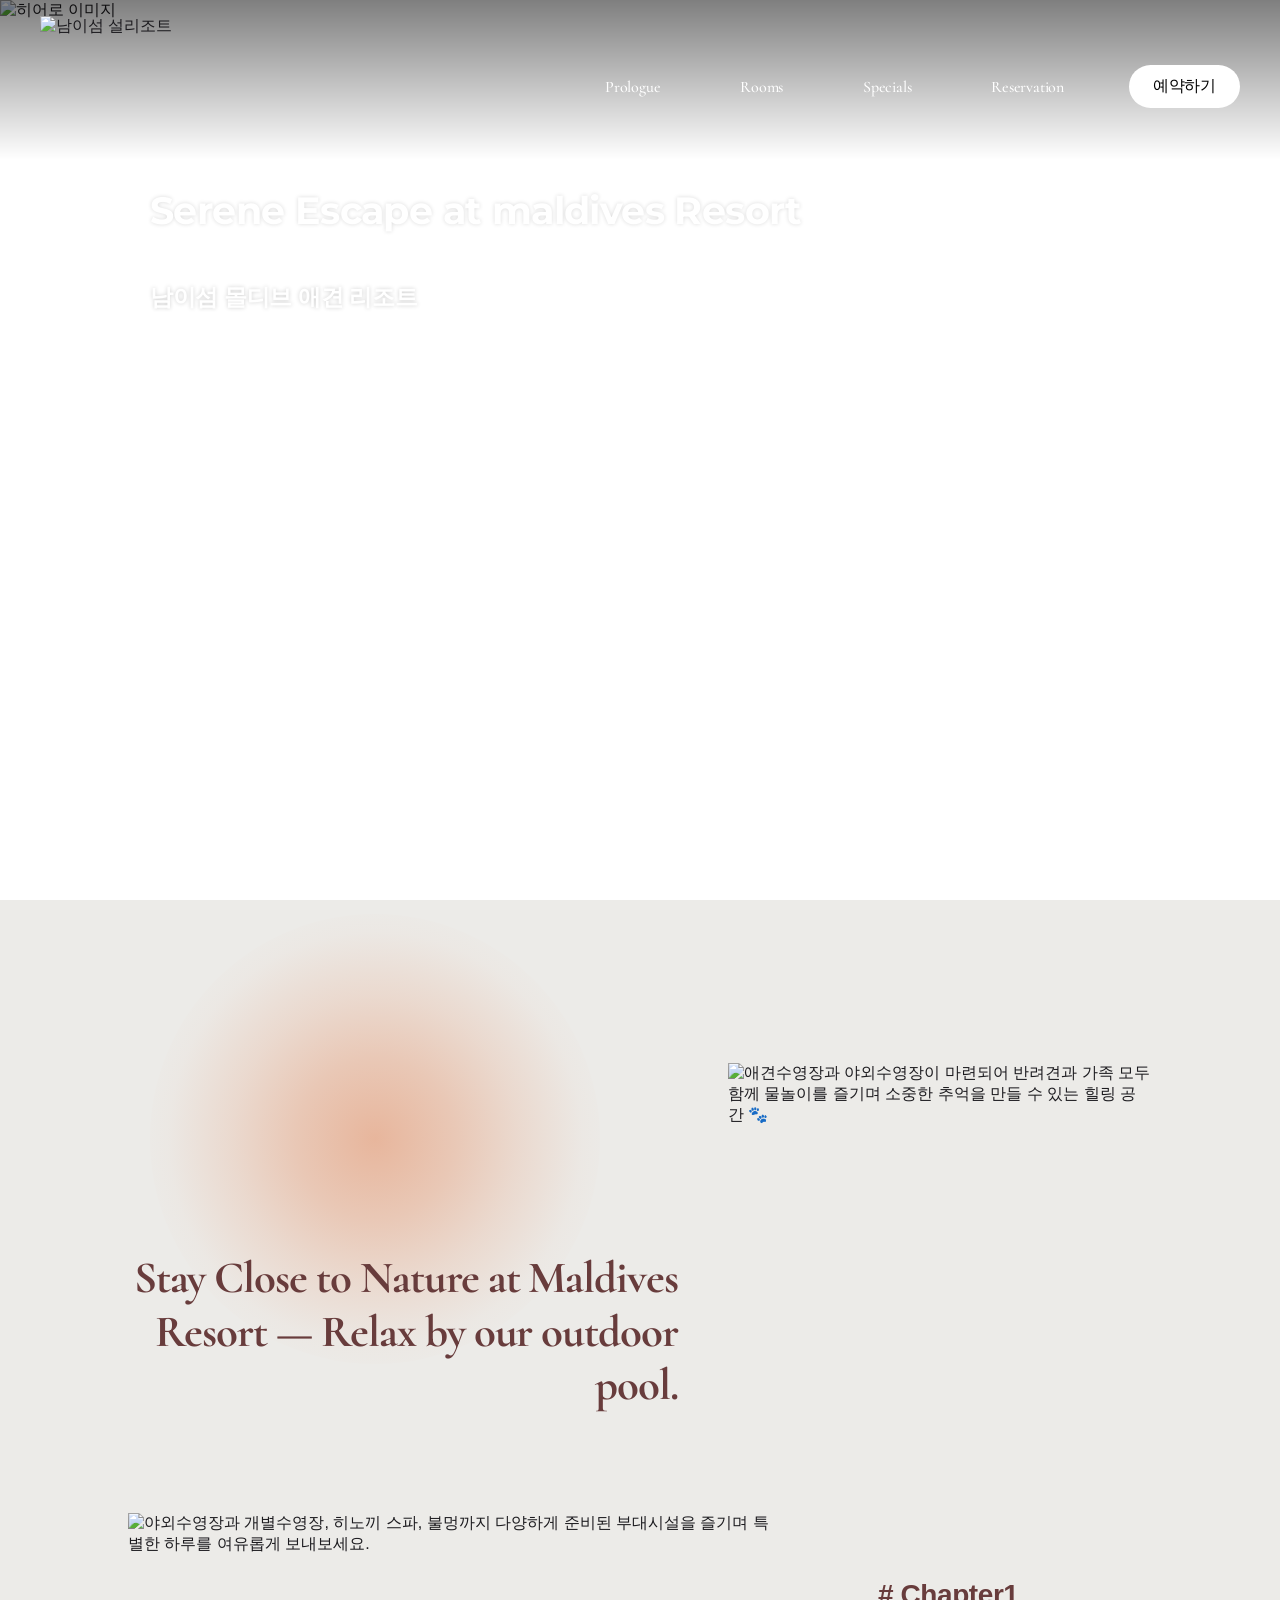
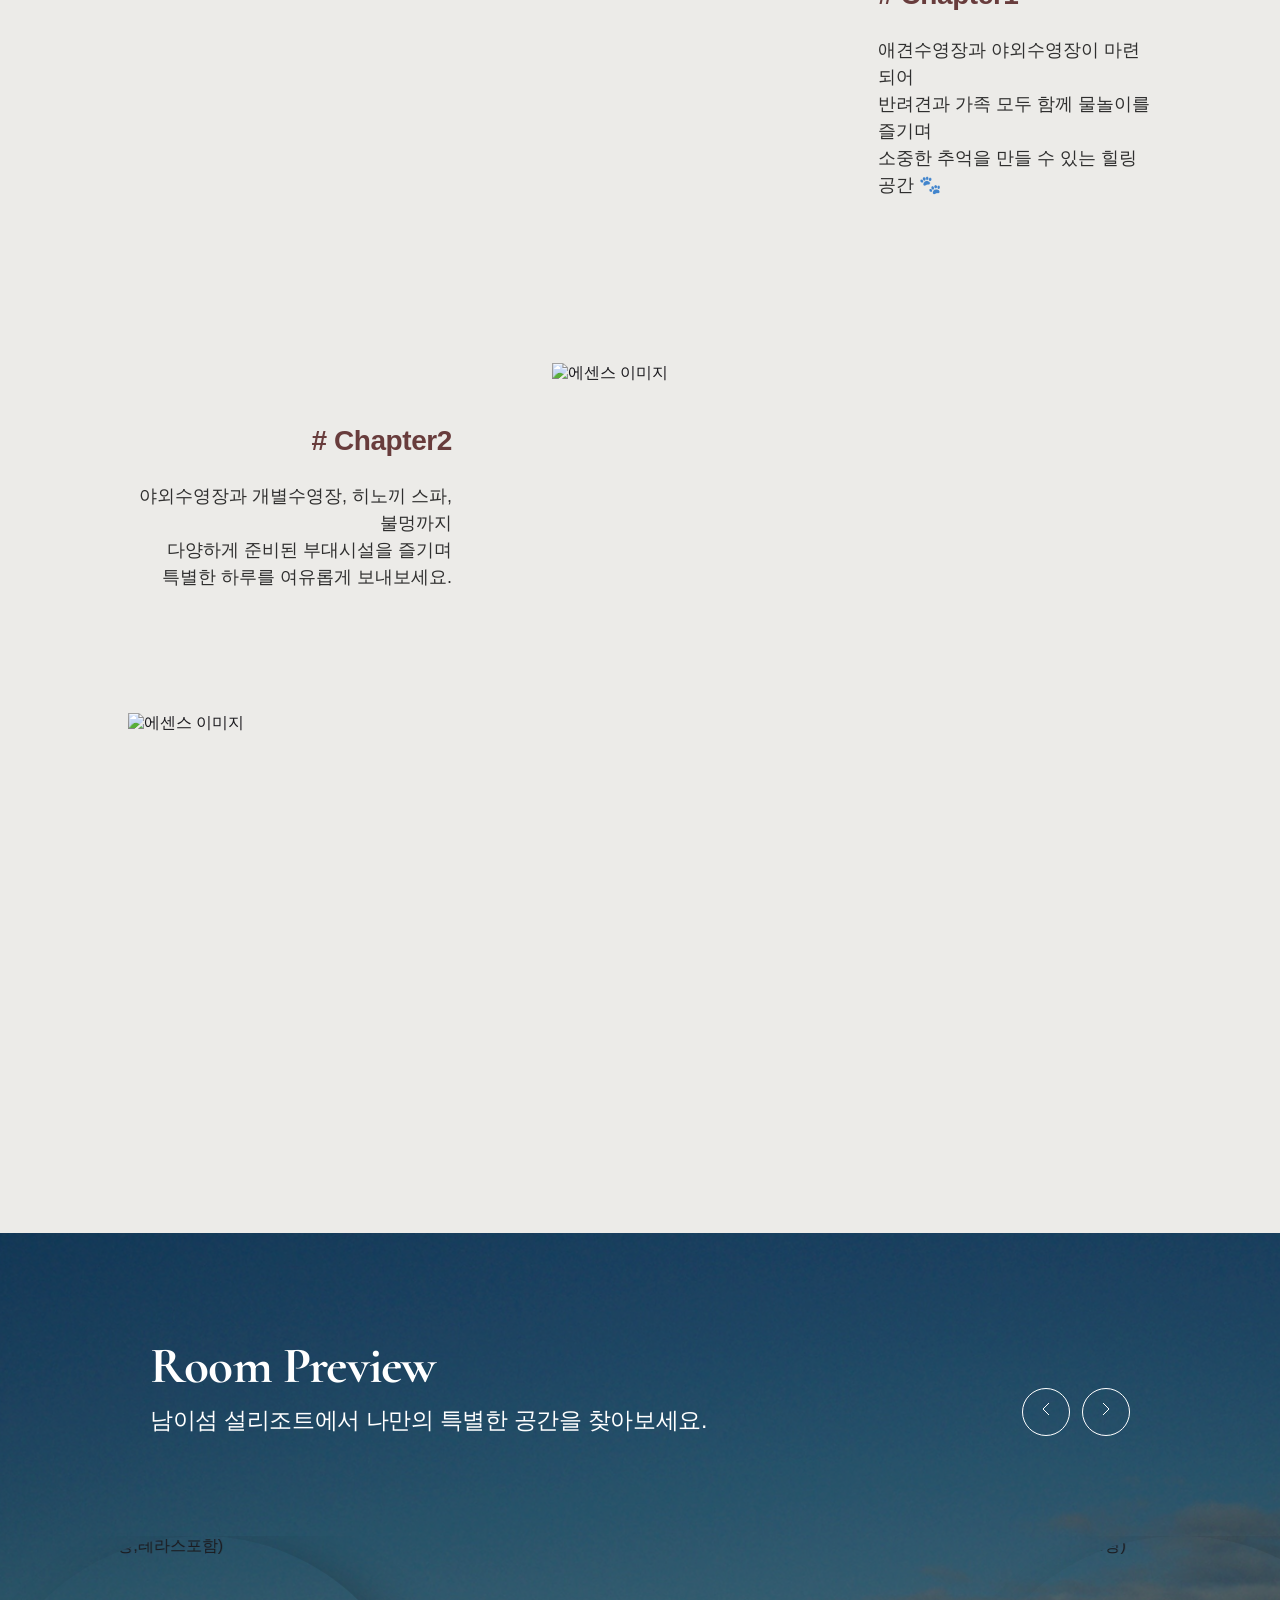
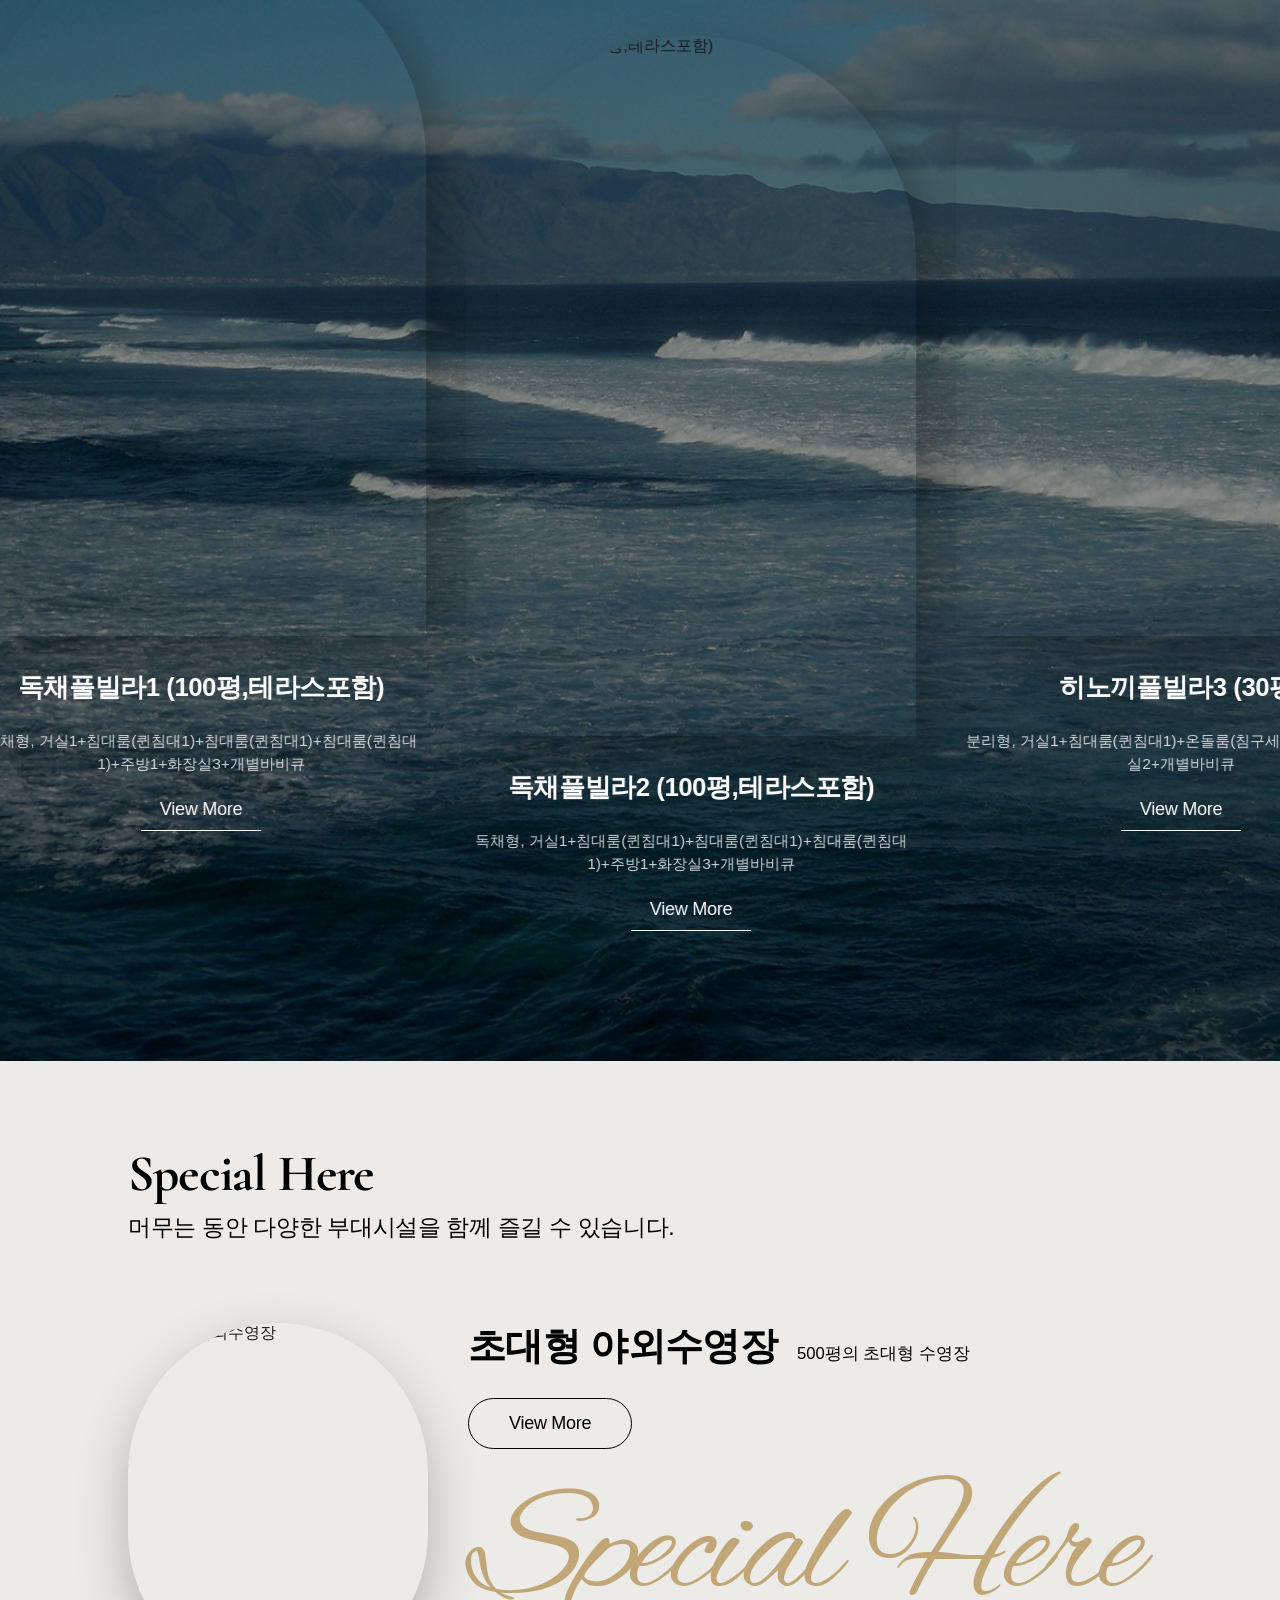
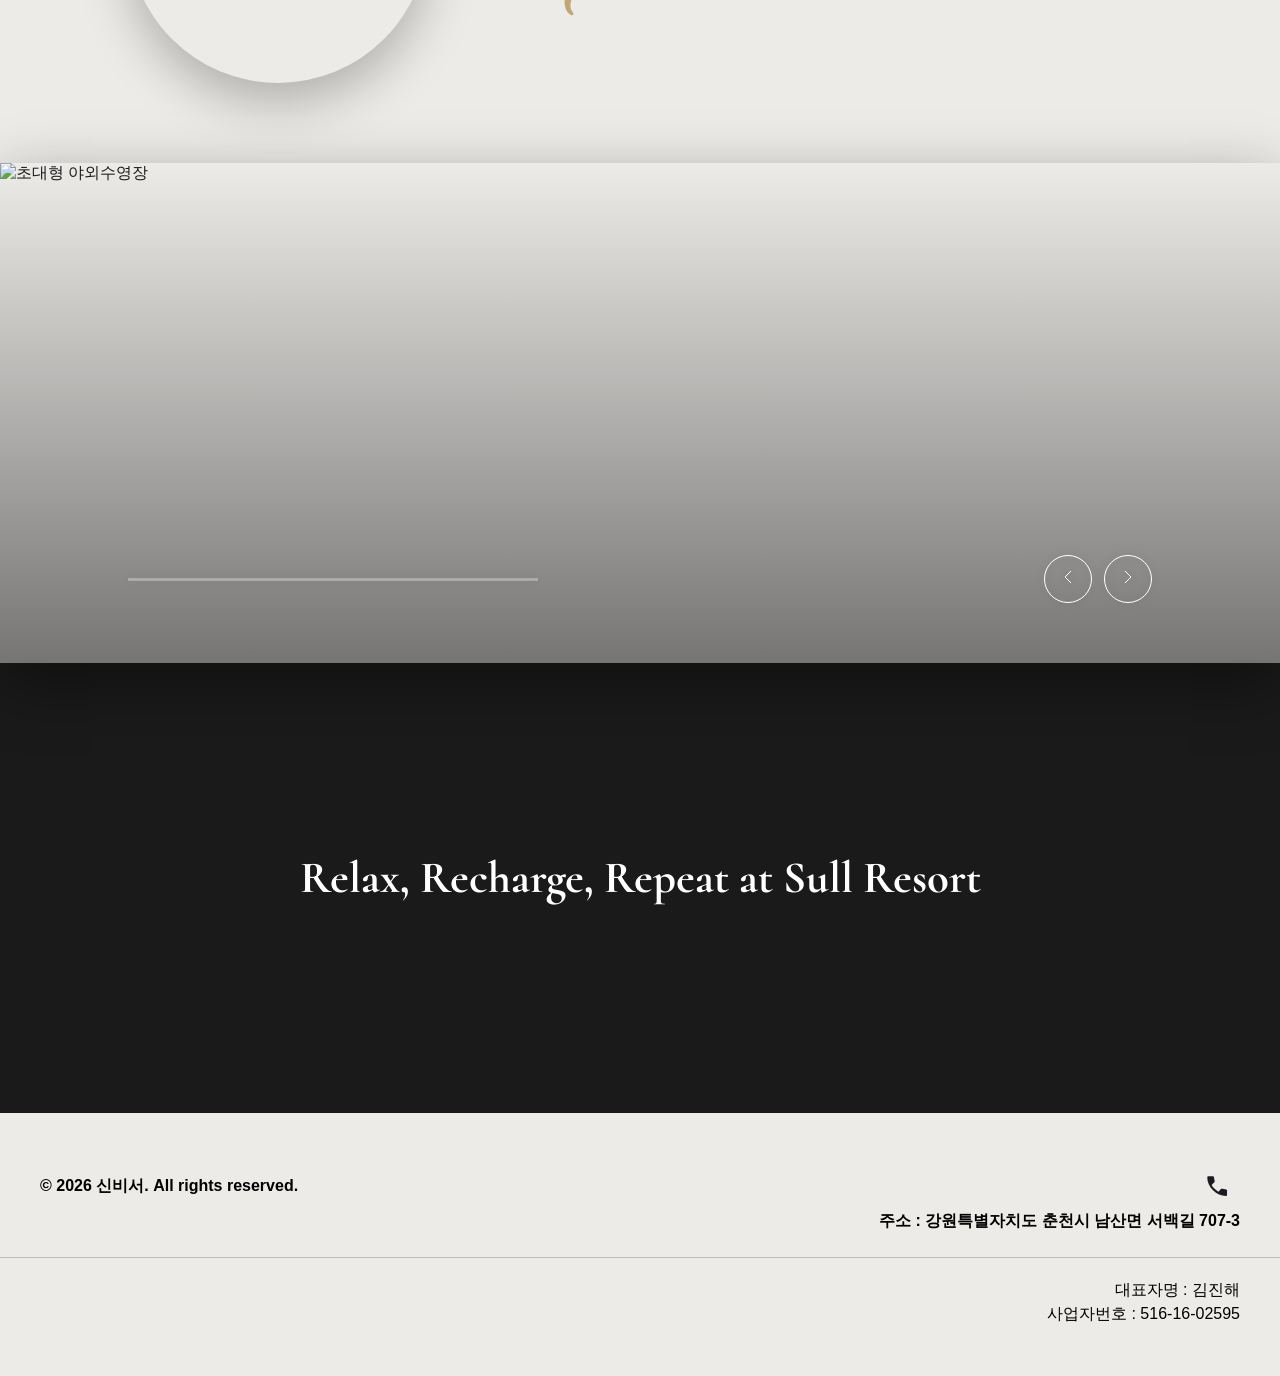
==== commit fdd9fb61: "Update template code and site data" ====
--- a/index.html
+++ b/index.html
@@ -3,8 +3,9 @@
 <head>
     <meta charset="UTF-8">
     <meta name="viewport" content="width=device-width, initial-scale=1.0">
-    <title></title>
-
+    <title>춘천 남이섬 몰디브 애견 리조트 - 홈</title>
+    <meta name="description" content="해외 휴양지 감성의 넓은 야외 수영장을 갖춘 춘천 남이섬 몰디브 애견 리조트">
+    <meta name="keywords" content="춘천펜션,남이섬펜션,남이섬숙소,춘천숙소,춘천애견,춘천반려견">
     <!-- Stylesheets -->
     <link rel="stylesheet" href="styles/theme.css">
     <link rel="stylesheet" href="styles/common.css">
@@ -14,14 +15,14 @@
   <meta property="og:type" content="website" />
   <meta property="og:title" content="춘천 남이섬 몰디브 애견 리조트 - 홈" />
   
-  
+  <meta property="og:image" content="https://jlnjajtcnyqupfaqjerz.supabase.co/storage/v1/object/public/app-images/property/0135b7e1-254c-4a7e-9ebf-4cb29ca7ae4d/thumbnail/1777881806854-mltbur8ua3.jpg" />
   <meta property="og:url" content="https://maldivesvillage.co.kr" />
 
   <!-- Twitter Card Meta Tags -->
   <meta name="twitter:card" content="summary_large_image" />
   <meta name="twitter:title" content="춘천 남이섬 몰디브 애견 리조트 - 홈" />
   
-  
+  <meta name="twitter:image" content="https://jlnjajtcnyqupfaqjerz.supabase.co/storage/v1/object/public/app-images/property/0135b7e1-254c-4a7e-9ebf-4cb29ca7ae4d/thumbnail/1777881806854-mltbur8ua3.jpg" />
 </head>
 <body>
     <!-- Navigation (Header) - page-wrapper 밖으로 분리 -->
--- a/styles/theme.css
+++ b/styles/theme.css
@@ -4,8 +4,8 @@
 
 /* Font Faces */
 @font-face {
-  font-family: 'Aritaburi';
-  src: url('https://cdn.jsdelivr.net/gh/projectnoonnu/noonfonts_one@1.0/Arita-buri-SemiBold.woff') format('woff');
+  font-family: 'GyeonggiMillenniumBackground';
+  src: url('https://cdn.jsdelivr.net/gh/projectnoonnu/2410-3@1.0/Batang_Regular.woff') format('woff');
   font-weight: 400;
   font-display: swap;
 }
@@ -19,7 +19,7 @@
 
 /* CSS Variables */
 :root {
-  --font-ko-main: 'Aritaburi', sans-serif;
+  --font-ko-main: 'GyeonggiMillenniumBackground', sans-serif;
   --font-ko-sub: 'Pretendard', sans-serif;
   --font-en-main: 'Cormorant', sans-serif;
   --color-primary: #ecebe8;
